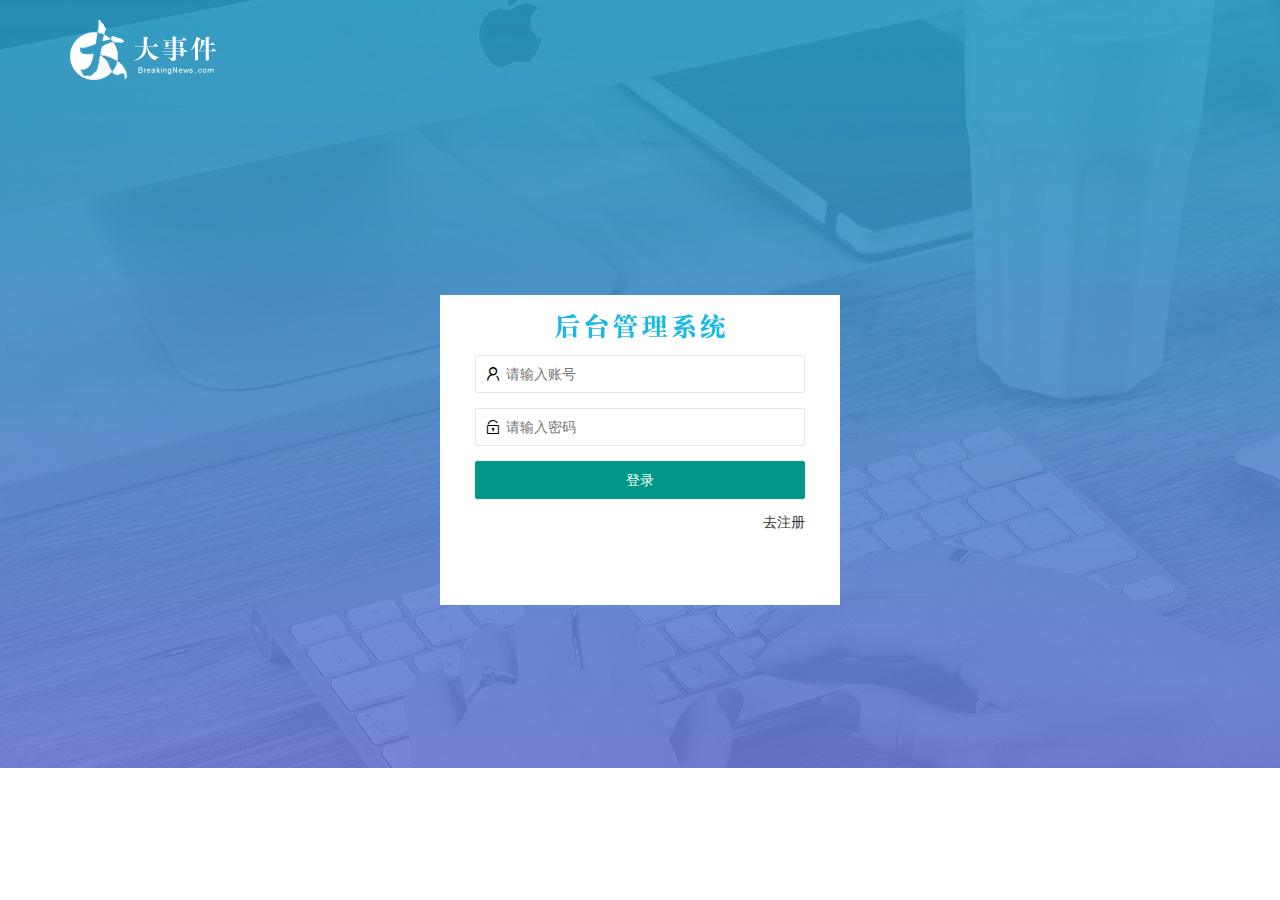
==== login.html @ 84ae4be5 "完成了login页面的html结构和css样式，及tab栏切换效果" ====
<!DOCTYPE html>
<html lang="en">

<head>
  <meta charset="UTF-8">
  <meta name="viewport" content="width=device-width, initial-scale=1.0">
  <title>登录界面</title>
  <!-- 引入layUI样式表 -->
  <link rel="stylesheet" href="assets/lib/layui/css/layui.css">
  <!-- 引入基础设置样式表 -->
  <link rel="stylesheet" href="assets/css/base.css">
  <!-- 引入此页面的样式表 -->
  <link rel="stylesheet" href="assets/css/login.css">
</head>

<body>
  <!-- 头部login -->
  <header class="log_box layui-main">
    <h1>
      <a href="javascript:;">
        <img src="assets/images/logo.png" alt="">
      </a>
    </h1>
  </header>

  <!-- 登录注册盒子 -->
  <main class="loginAndReg_box">
    <!-- title样式 -->
    <div class="title"><img src="assets/images/login_title.png" alt=""></div>
    <!-- 登录界面 -->
    <div class="login_box">
      <!-- layUI结构 -->
      <form class="layui-form" action="">
        <!-- 输入账号 -->
        <div class="layui-form-item">
          <i class="layui-icon layui-icon-username"></i>
          <input type="text" name="username" required lay-verify="required" placeholder="请输入账号" autocomplete="off"
            class="layui-input">
        </div>
        <!-- 输入密码 -->
        <div class="layui-form-item">
          <i class="layui-icon layui-icon-password"></i>
          <input type="password" name="password" required lay-verify="required" placeholder="请输入密码" autocomplete="off"
            class="layui-input">
        </div>
        <!-- 登录 -->
        <div class="layui-form-item">
          <button class="layui-btn layui-btn-fluid" lay-submit lay-filter="formDemo">登录</button>
        </div>
        <div class="layui-form-item links">
          <a href="javascript:;" id="link_reg">去注册</a>
        </div>
      </form>
    </div>
    <!-- 注册界面 -->
    <div class="reg_box">
      <!-- layUI结构 -->
      <form class="layui-form" action="">
        <!-- 输入账号 -->
        <div class="layui-form-item">
          <i class="layui-icon layui-icon-username"></i>
          <input type="text" name="username" required lay-verify="required" placeholder="请输入账号" autocomplete="off"
            class="layui-input">
        </div>
        <!-- 输入密码 -->
        <div class="layui-form-item">
          <i class="layui-icon layui-icon-password"></i>
          <input type="password" name="password" required lay-verify="required" placeholder="请输入密码" autocomplete="off"
            class="layui-input">
        </div>
        <!-- 确认密码 -->
        <div class="layui-form-item">
          <i class="layui-icon layui-icon-password"></i>
          <input type="repassword" name="repassword" required lay-verify="required" placeholder="请再次输入密码"
            autocomplete="off" class="layui-input">
        </div>
        <!-- 登录 -->
        <div class="layui-form-item">
          <button class="layui-btn layui-btn-fluid" lay-submit lay-filter="formDemo">立即注册</button>
        </div>
        <div class="layui-form-item links">
          <a href="javascript:;" id="link_login">去登录</a>
        </div>
      </form>
    </div>
  </main>
  <script src="assets/lib/jquery.js"></script>
  <script src="assets/js/login.js"></script>

</body>

</html>
---- assets/lib/layui/css/layui.css ----
/** layui-v2.5.5 MIT License By https://www.layui.com */
 .layui-inline,img{display:inline-block;vertical-align:middle}h1,h2,h3,h4,h5,h6{font-weight:400}.layui-edge,.layui-header,.layui-inline,.layui-main{position:relative}.layui-body,.layui-edge,.layui-elip{overflow:hidden}.layui-btn,.layui-edge,.layui-inline,img{vertical-align:middle}.layui-btn,.layui-disabled,.layui-icon,.layui-unselect{-moz-user-select:none;-webkit-user-select:none;-ms-user-select:none}.layui-elip,.layui-form-checkbox span,.layui-form-pane .layui-form-label{text-overflow:ellipsis;white-space:nowrap}.layui-breadcrumb,.layui-tree-btnGroup{visibility:hidden}blockquote,body,button,dd,div,dl,dt,form,h1,h2,h3,h4,h5,h6,input,li,ol,p,pre,td,textarea,th,ul{margin:0;padding:0;-webkit-tap-highlight-color:rgba(0,0,0,0)}a:active,a:hover{outline:0}img{border:none}li{list-style:none}table{border-collapse:collapse;border-spacing:0}h4,h5,h6{font-size:100%}button,input,optgroup,option,select,textarea{font-family:inherit;font-size:inherit;font-style:inherit;font-weight:inherit;outline:0}pre{white-space:pre-wrap;white-space:-moz-pre-wrap;white-space:-pre-wrap;white-space:-o-pre-wrap;word-wrap:break-word}body{line-height:24px;font:14px Helvetica Neue,Helvetica,PingFang SC,Tahoma,Arial,sans-serif}hr{height:1px;margin:10px 0;border:0;clear:both}a{color:#333;text-decoration:none}a:hover{color:#777}a cite{font-style:normal;*cursor:pointer}.layui-border-box,.layui-border-box *{box-sizing:border-box}.layui-box,.layui-box *{box-sizing:content-box}.layui-clear{clear:both;*zoom:1}.layui-clear:after{content:'\20';clear:both;*zoom:1;display:block;height:0}.layui-inline{*display:inline;*zoom:1}.layui-edge{display:inline-block;width:0;height:0;border-width:6px;border-style:dashed;border-color:transparent}.layui-edge-top{top:-4px;border-bottom-color:#999;border-bottom-style:solid}.layui-edge-right{border-left-color:#999;border-left-style:solid}.layui-edge-bottom{top:2px;border-top-color:#999;border-top-style:solid}.layui-edge-left{border-right-color:#999;border-right-style:solid}.layui-disabled,.layui-disabled:hover{color:#d2d2d2!important;cursor:not-allowed!important}.layui-circle{border-radius:100%}.layui-show{display:block!important}.layui-hide{display:none!important}@font-face{font-family:layui-icon;src:url(../font/iconfont.eot?v=250);src:url(../font/iconfont.eot?v=250#iefix) format('embedded-opentype'),url(../font/iconfont.woff2?v=250) format('woff2'),url(../font/iconfont.woff?v=250) format('woff'),url(../font/iconfont.ttf?v=250) format('truetype'),url(../font/iconfont.svg?v=250#layui-icon) format('svg')}.layui-icon{font-family:layui-icon!important;font-size:16px;font-style:normal;-webkit-font-smoothing:antialiased;-moz-osx-font-smoothing:grayscale}.layui-icon-reply-fill:before{content:"\e611"}.layui-icon-set-fill:before{content:"\e614"}.layui-icon-menu-fill:before{content:"\e60f"}.layui-icon-search:before{content:"\e615"}.layui-icon-share:before{content:"\e641"}.layui-icon-set-sm:before{content:"\e620"}.layui-icon-engine:before{content:"\e628"}.layui-icon-close:before{content:"\1006"}.layui-icon-close-fill:before{content:"\1007"}.layui-icon-chart-screen:before{content:"\e629"}.layui-icon-star:before{content:"\e600"}.layui-icon-circle-dot:before{content:"\e617"}.layui-icon-chat:before{content:"\e606"}.layui-icon-release:before{content:"\e609"}.layui-icon-list:before{content:"\e60a"}.layui-icon-chart:before{content:"\e62c"}.layui-icon-ok-circle:before{content:"\1005"}.layui-icon-layim-theme:before{content:"\e61b"}.layui-icon-table:before{content:"\e62d"}.layui-icon-right:before{content:"\e602"}.layui-icon-left:before{content:"\e603"}.layui-icon-cart-simple:before{content:"\e698"}.layui-icon-face-cry:before{content:"\e69c"}.layui-icon-face-smile:before{content:"\e6af"}.layui-icon-survey:before{content:"\e6b2"}.layui-icon-tree:before{content:"\e62e"}.layui-icon-upload-circle:before{content:"\e62f"}.layui-icon-add-circle:before{content:"\e61f"}.layui-icon-download-circle:before{content:"\e601"}.layui-icon-templeate-1:before{content:"\e630"}.layui-icon-util:before{content:"\e631"}.layui-icon-face-surprised:before{content:"\e664"}.layui-icon-edit:before{content:"\e642"}.layui-icon-speaker:before{content:"\e645"}.layui-icon-down:before{content:"\e61a"}.layui-icon-file:before{content:"\e621"}.layui-icon-layouts:before{content:"\e632"}.layui-icon-rate-half:before{content:"\e6c9"}.layui-icon-add-circle-fine:before{content:"\e608"}.layui-icon-prev-circle:before{content:"\e633"}.layui-icon-read:before{content:"\e705"}.layui-icon-404:before{content:"\e61c"}.layui-icon-carousel:before{content:"\e634"}.layui-icon-help:before{content:"\e607"}.layui-icon-code-circle:before{content:"\e635"}.layui-icon-water:before{content:"\e636"}.layui-icon-username:before{content:"\e66f"}.layui-icon-find-fill:before{content:"\e670"}.layui-icon-about:before{content:"\e60b"}.layui-icon-location:before{content:"\e715"}.layui-icon-up:before{content:"\e619"}.layui-icon-pause:before{content:"\e651"}.layui-icon-date:before{content:"\e637"}.layui-icon-layim-uploadfile:before{content:"\e61d"}.layui-icon-delete:before{content:"\e640"}.layui-icon-play:before{content:"\e652"}.layui-icon-top:before{content:"\e604"}.layui-icon-friends:before{content:"\e612"}.layui-icon-refresh-3:before{content:"\e9aa"}.layui-icon-ok:before{content:"\e605"}.layui-icon-layer:before{content:"\e638"}.layui-icon-face-smile-fine:before{content:"\e60c"}.layui-icon-dollar:before{content:"\e659"}.layui-icon-group:before{content:"\e613"}.layui-icon-layim-download:before{content:"\e61e"}.layui-icon-picture-fine:before{content:"\e60d"}.layui-icon-link:before{content:"\e64c"}.layui-icon-diamond:before{content:"\e735"}.layui-icon-log:before{content:"\e60e"}.layui-icon-rate-solid:before{content:"\e67a"}.layui-icon-fonts-del:before{content:"\e64f"}.layui-icon-unlink:before{content:"\e64d"}.layui-icon-fonts-clear:before{content:"\e639"}.layui-icon-triangle-r:before{content:"\e623"}.layui-icon-circle:before{content:"\e63f"}.layui-icon-radio:before{content:"\e643"}.layui-icon-align-center:before{content:"\e647"}.layui-icon-align-right:before{content:"\e648"}.layui-icon-align-left:before{content:"\e649"}.layui-icon-loading-1:before{content:"\e63e"}.layui-icon-return:before{content:"\e65c"}.layui-icon-fonts-strong:before{content:"\e62b"}.layui-icon-upload:before{content:"\e67c"}.layui-icon-dialogue:before{content:"\e63a"}.layui-icon-video:before{content:"\e6ed"}.layui-icon-headset:before{content:"\e6fc"}.layui-icon-cellphone-fine:before{content:"\e63b"}.layui-icon-add-1:before{content:"\e654"}.layui-icon-face-smile-b:before{content:"\e650"}.layui-icon-fonts-html:before{content:"\e64b"}.layui-icon-form:before{content:"\e63c"}.layui-icon-cart:before{content:"\e657"}.layui-icon-camera-fill:before{content:"\e65d"}.layui-icon-tabs:before{content:"\e62a"}.layui-icon-fonts-code:before{content:"\e64e"}.layui-icon-fire:before{content:"\e756"}.layui-icon-set:before{content:"\e716"}.layui-icon-fonts-u:before{content:"\e646"}.layui-icon-triangle-d:before{content:"\e625"}.layui-icon-tips:before{content:"\e702"}.layui-icon-picture:before{content:"\e64a"}.layui-icon-more-vertical:before{content:"\e671"}.layui-icon-flag:before{content:"\e66c"}.layui-icon-loading:before{content:"\e63d"}.layui-icon-fonts-i:before{content:"\e644"}.layui-icon-refresh-1:before{content:"\e666"}.layui-icon-rmb:before{content:"\e65e"}.layui-icon-home:before{content:"\e68e"}.layui-icon-user:before{content:"\e770"}.layui-icon-notice:before{content:"\e667"}.layui-icon-login-weibo:before{content:"\e675"}.layui-icon-voice:before{content:"\e688"}.layui-icon-upload-drag:before{content:"\e681"}.layui-icon-login-qq:before{content:"\e676"}.layui-icon-snowflake:before{content:"\e6b1"}.layui-icon-file-b:before{content:"\e655"}.layui-icon-template:before{content:"\e663"}.layui-icon-auz:before{content:"\e672"}.layui-icon-console:before{content:"\e665"}.layui-icon-app:before{content:"\e653"}.layui-icon-prev:before{content:"\e65a"}.layui-icon-website:before{content:"\e7ae"}.layui-icon-next:before{content:"\e65b"}.layui-icon-component:before{content:"\e857"}.layui-icon-more:before{content:"\e65f"}.layui-icon-login-wechat:before{content:"\e677"}.layui-icon-shrink-right:before{content:"\e668"}.layui-icon-spread-left:before{content:"\e66b"}.layui-icon-camera:before{content:"\e660"}.layui-icon-note:before{content:"\e66e"}.layui-icon-refresh:before{content:"\e669"}.layui-icon-female:before{content:"\e661"}.layui-icon-male:before{content:"\e662"}.layui-icon-password:before{content:"\e673"}.layui-icon-senior:before{content:"\e674"}.layui-icon-theme:before{content:"\e66a"}.layui-icon-tread:before{content:"\e6c5"}.layui-icon-praise:before{content:"\e6c6"}.layui-icon-star-fill:before{content:"\e658"}.layui-icon-rate:before{content:"\e67b"}.layui-icon-template-1:before{content:"\e656"}.layui-icon-vercode:before{content:"\e679"}.layui-icon-cellphone:before{content:"\e678"}.layui-icon-screen-full:before{content:"\e622"}.layui-icon-screen-restore:before{content:"\e758"}.layui-icon-cols:before{content:"\e610"}.layui-icon-export:before{content:"\e67d"}.layui-icon-print:before{content:"\e66d"}.layui-icon-slider:before{content:"\e714"}.layui-icon-addition:before{content:"\e624"}.layui-icon-subtraction:before{content:"\e67e"}.layui-icon-service:before{content:"\e626"}.layui-icon-transfer:before{content:"\e691"}.layui-main{width:1140px;margin:0 auto}.layui-header{z-index:1000;height:60px}.layui-header a:hover{transition:all .5s;-webkit-transition:all .5s}.layui-side{position:fixed;left:0;top:0;bottom:0;z-index:999;width:200px;overflow-x:hidden}.layui-side-scroll{position:relative;width:220px;height:100%;overflow-x:hidden}.layui-body{position:absolute;left:200px;right:0;top:0;bottom:0;z-index:998;width:auto;overflow-y:auto;box-sizing:border-box}.layui-layout-body{overflow:hidden}.layui-layout-admin .layui-header{background-color:#23262E}.layui-layout-admin .layui-side{top:60px;width:200px;overflow-x:hidden}.layui-layout-admin .layui-body{position:fixed;top:60px;bottom:44px}.layui-layout-admin .layui-main{width:auto;margin:0 15px}.layui-layout-admin .layui-footer{position:fixed;left:200px;right:0;bottom:0;height:44px;line-height:44px;padding:0 15px;background-color:#eee}.layui-layout-admin .layui-logo{position:absolute;left:0;top:0;width:200px;height:100%;line-height:60px;text-align:center;color:#009688;font-size:16px}.layui-layout-admin .layui-header .layui-nav{background:0 0}.layui-layout-left{position:absolute!important;left:200px;top:0}.layui-layout-right{position:absolute!important;right:0;top:0}.layui-container{position:relative;margin:0 auto;padding:0 15px;box-sizing:border-box}.layui-fluid{position:relative;margin:0 auto;padding:0 15px}.layui-row:after,.layui-row:before{content:'';display:block;clear:both}.layui-col-lg1,.layui-col-lg10,.layui-col-lg11,.layui-col-lg12,.layui-col-lg2,.layui-col-lg3,.layui-col-lg4,.layui-col-lg5,.layui-col-lg6,.layui-col-lg7,.layui-col-lg8,.layui-col-lg9,.layui-col-md1,.layui-col-md10,.layui-col-md11,.layui-col-md12,.layui-col-md2,.layui-col-md3,.layui-col-md4,.layui-col-md5,.layui-col-md6,.layui-col-md7,.layui-col-md8,.layui-col-md9,.layui-col-sm1,.layui-col-sm10,.layui-col-sm11,.layui-col-sm12,.layui-col-sm2,.layui-col-sm3,.layui-col-sm4,.layui-col-sm5,.layui-col-sm6,.layui-col-sm7,.layui-col-sm8,.layui-col-sm9,.layui-col-xs1,.layui-col-xs10,.layui-col-xs11,.layui-col-xs12,.layui-col-xs2,.layui-col-xs3,.layui-col-xs4,.layui-col-xs5,.layui-col-xs6,.layui-col-xs7,.layui-col-xs8,.layui-col-xs9{position:relative;display:block;box-sizing:border-box}.layui-col-xs1,.layui-col-xs10,.layui-col-xs11,.layui-col-xs12,.layui-col-xs2,.layui-col-xs3,.layui-col-xs4,.layui-col-xs5,.layui-col-xs6,.layui-col-xs7,.layui-col-xs8,.layui-col-xs9{float:left}.layui-col-xs1{width:8.33333333%}.layui-col-xs2{width:16.66666667%}.layui-col-xs3{width:25%}.layui-col-xs4{width:33.33333333%}.layui-col-xs5{width:41.66666667%}.layui-col-xs6{width:50%}.layui-col-xs7{width:58.33333333%}.layui-col-xs8{width:66.66666667%}.layui-col-xs9{width:75%}.layui-col-xs10{width:83.33333333%}.layui-col-xs11{width:91.66666667%}.layui-col-xs12{width:100%}.layui-col-xs-offset1{margin-left:8.33333333%}.layui-col-xs-offset2{margin-left:16.66666667%}.layui-col-xs-offset3{margin-left:25%}.layui-col-xs-offset4{margin-left:33.33333333%}.layui-col-xs-offset5{margin-left:41.66666667%}.layui-col-xs-offset6{margin-left:50%}.layui-col-xs-offset7{margin-left:58.33333333%}.layui-col-xs-offset8{margin-left:66.66666667%}.layui-col-xs-offset9{margin-left:75%}.layui-col-xs-offset10{margin-left:83.33333333%}.layui-col-xs-offset11{margin-left:91.66666667%}.layui-col-xs-offset12{margin-left:100%}@media screen and (max-width:768px){.layui-hide-xs{display:none!important}.layui-show-xs-block{display:block!important}.layui-show-xs-inline{display:inline!important}.layui-show-xs-inline-block{display:inline-block!important}}@media screen and (min-width:768px){.layui-container{width:750px}.layui-hide-sm{display:none!important}.layui-show-sm-block{display:block!important}.layui-show-sm-inline{display:inline!important}.layui-show-sm-inline-block{display:inline-block!important}.layui-col-sm1,.layui-col-sm10,.layui-col-sm11,.layui-col-sm12,.layui-col-sm2,.layui-col-sm3,.layui-col-sm4,.layui-col-sm5,.layui-col-sm6,.layui-col-sm7,.layui-col-sm8,.layui-col-sm9{float:left}.layui-col-sm1{width:8.33333333%}.layui-col-sm2{width:16.66666667%}.layui-col-sm3{width:25%}.layui-col-sm4{width:33.33333333%}.layui-col-sm5{width:41.66666667%}.layui-col-sm6{width:50%}.layui-col-sm7{width:58.33333333%}.layui-col-sm8{width:66.66666667%}.layui-col-sm9{width:75%}.layui-col-sm10{width:83.33333333%}.layui-col-sm11{width:91.66666667%}.layui-col-sm12{width:100%}.layui-col-sm-offset1{margin-left:8.33333333%}.layui-col-sm-offset2{margin-left:16.66666667%}.layui-col-sm-offset3{margin-left:25%}.layui-col-sm-offset4{margin-left:33.33333333%}.layui-col-sm-offset5{margin-left:41.66666667%}.layui-col-sm-offset6{margin-left:50%}.layui-col-sm-offset7{margin-left:58.33333333%}.layui-col-sm-offset8{margin-left:66.66666667%}.layui-col-sm-offset9{margin-left:75%}.layui-col-sm-offset10{margin-left:83.33333333%}.layui-col-sm-offset11{margin-left:91.66666667%}.layui-col-sm-offset12{margin-left:100%}}@media screen and (min-width:992px){.layui-container{width:970px}.layui-hide-md{display:none!important}.layui-show-md-block{display:block!important}.layui-show-md-inline{display:inline!important}.layui-show-md-inline-block{display:inline-block!important}.layui-col-md1,.layui-col-md10,.layui-col-md11,.layui-col-md12,.layui-col-md2,.layui-col-md3,.layui-col-md4,.layui-col-md5,.layui-col-md6,.layui-col-md7,.layui-col-md8,.layui-col-md9{float:left}.layui-col-md1{width:8.33333333%}.layui-col-md2{width:16.66666667%}.layui-col-md3{width:25%}.layui-col-md4{width:33.33333333%}.layui-col-md5{width:41.66666667%}.layui-col-md6{width:50%}.layui-col-md7{width:58.33333333%}.layui-col-md8{width:66.66666667%}.layui-col-md9{width:75%}.layui-col-md10{width:83.33333333%}.layui-col-md11{width:91.66666667%}.layui-col-md12{width:100%}.layui-col-md-offset1{margin-left:8.33333333%}.layui-col-md-offset2{margin-left:16.66666667%}.layui-col-md-offset3{margin-left:25%}.layui-col-md-offset4{margin-left:33.33333333%}.layui-col-md-offset5{margin-left:41.66666667%}.layui-col-md-offset6{margin-left:50%}.layui-col-md-offset7{margin-left:58.33333333%}.layui-col-md-offset8{margin-left:66.66666667%}.layui-col-md-offset9{margin-left:75%}.layui-col-md-offset10{margin-left:83.33333333%}.layui-col-md-offset11{margin-left:91.66666667%}.layui-col-md-offset12{margin-left:100%}}@media screen and (min-width:1200px){.layui-container{width:1170px}.layui-hide-lg{display:none!important}.layui-show-lg-block{display:block!important}.layui-show-lg-inline{display:inline!important}.layui-show-lg-inline-block{display:inline-block!important}.layui-col-lg1,.layui-col-lg10,.layui-col-lg11,.layui-col-lg12,.layui-col-lg2,.layui-col-lg3,.layui-col-lg4,.layui-col-lg5,.layui-col-lg6,.layui-col-lg7,.layui-col-lg8,.layui-col-lg9{float:left}.layui-col-lg1{width:8.33333333%}.layui-col-lg2{width:16.66666667%}.layui-col-lg3{width:25%}.layui-col-lg4{width:33.33333333%}.layui-col-lg5{width:41.66666667%}.layui-col-lg6{width:50%}.layui-col-lg7{width:58.33333333%}.layui-col-lg8{width:66.66666667%}.layui-col-lg9{width:75%}.layui-col-lg10{width:83.33333333%}.layui-col-lg11{width:91.66666667%}.layui-col-lg12{width:100%}.layui-col-lg-offset1{margin-left:8.33333333%}.layui-col-lg-offset2{margin-left:16.66666667%}.layui-col-lg-offset3{margin-left:25%}.layui-col-lg-offset4{margin-left:33.33333333%}.layui-col-lg-offset5{margin-left:41.66666667%}.layui-col-lg-offset6{margin-left:50%}.layui-col-lg-offset7{margin-left:58.33333333%}.layui-col-lg-offset8{margin-left:66.66666667%}.layui-col-lg-offset9{margin-left:75%}.layui-col-lg-offset10{margin-left:83.33333333%}.layui-col-lg-offset11{margin-left:91.66666667%}.layui-col-lg-offset12{margin-left:100%}}.layui-col-space1{margin:-.5px}.layui-col-space1>*{padding:.5px}.layui-col-space3{margin:-1.5px}.layui-col-space3>*{padding:1.5px}.layui-col-space5{margin:-2.5px}.layui-col-space5>*{padding:2.5px}.layui-col-space8{margin:-3.5px}.layui-col-space8>*{padding:3.5px}.layui-col-space10{margin:-5px}.layui-col-space10>*{padding:5px}.layui-col-space12{margin:-6px}.layui-col-space12>*{padding:6px}.layui-col-space15{margin:-7.5px}.layui-col-space15>*{padding:7.5px}.layui-col-space18{margin:-9px}.layui-col-space18>*{padding:9px}.layui-col-space20{margin:-10px}.layui-col-space20>*{padding:10px}.layui-col-space22{margin:-11px}.layui-col-space22>*{padding:11px}.layui-col-space25{margin:-12.5px}.layui-col-space25>*{padding:12.5px}.layui-col-space30{margin:-15px}.layui-col-space30>*{padding:15px}.layui-btn,.layui-input,.layui-select,.layui-textarea,.layui-upload-button{outline:0;-webkit-appearance:none;transition:all .3s;-webkit-transition:all .3s;box-sizing:border-box}.layui-elem-quote{margin-bottom:10px;padding:15px;line-height:22px;border-left:5px solid #009688;border-radius:0 2px 2px 0;background-color:#f2f2f2}.layui-quote-nm{border-style:solid;border-width:1px 1px 1px 5px;background:0 0}.layui-elem-field{margin-bottom:10px;padding:0;border-width:1px;border-style:solid}.layui-elem-field legend{margin-left:20px;padding:0 10px;font-size:20px;font-weight:300}.layui-field-title{margin:10px 0 20px;border-width:1px 0 0}.layui-field-box{padding:10px 15px}.layui-field-title .layui-field-box{padding:10px 0}.layui-progress{position:relative;height:6px;border-radius:20px;background-color:#e2e2e2}.layui-progress-bar{position:absolute;left:0;top:0;width:0;max-width:100%;height:6px;border-radius:20px;text-align:right;background-color:#5FB878;transition:all .3s;-webkit-transition:all .3s}.layui-progress-big,.layui-progress-big .layui-progress-bar{height:18px;line-height:18px}.layui-progress-text{position:relative;top:-20px;line-height:18px;font-size:12px;color:#666}.layui-progress-big .layui-progress-text{position:static;padding:0 10px;color:#fff}.layui-collapse{border-width:1px;border-style:solid;border-radius:2px}.layui-colla-content,.layui-colla-item{border-top-width:1px;border-top-style:solid}.layui-colla-item:first-child{border-top:none}.layui-colla-title{position:relative;height:42px;line-height:42px;padding:0 15px 0 35px;color:#333;background-color:#f2f2f2;cursor:pointer;font-size:14px;overflow:hidden}.layui-colla-content{display:none;padding:10px 15px;line-height:22px;color:#666}.layui-colla-icon{position:absolute;left:15px;top:0;font-size:14px}.layui-card{margin-bottom:15px;border-radius:2px;background-color:#fff;box-shadow:0 1px 2px 0 rgba(0,0,0,.05)}.layui-card:last-child{margin-bottom:0}.layui-card-header{position:relative;height:42px;line-height:42px;padding:0 15px;border-bottom:1px solid #f6f6f6;color:#333;border-radius:2px 2px 0 0;font-size:14px}.layui-bg-black,.layui-bg-blue,.layui-bg-cyan,.layui-bg-green,.layui-bg-orange,.layui-bg-red{color:#fff!important}.layui-card-body{position:relative;padding:10px 15px;line-height:24px}.layui-card-body[pad15]{padding:15px}.layui-card-body[pad20]{padding:20px}.layui-card-body .layui-table{margin:5px 0}.layui-card .layui-tab{margin:0}.layui-panel-window{position:relative;padding:15px;border-radius:0;border-top:5px solid #E6E6E6;background-color:#fff}.layui-auxiliar-moving{position:fixed;left:0;right:0;top:0;bottom:0;width:100%;height:100%;background:0 0;z-index:9999999999}.layui-form-label,.layui-form-mid,.layui-form-select,.layui-input-block,.layui-input-inline,.layui-textarea{position:relative}.layui-bg-red{background-color:#FF5722!important}.layui-bg-orange{background-color:#FFB800!important}.layui-bg-green{background-color:#009688!important}.layui-bg-cyan{background-color:#2F4056!important}.layui-bg-blue{background-color:#1E9FFF!important}.layui-bg-black{background-color:#393D49!important}.layui-bg-gray{background-color:#eee!important;color:#666!important}.layui-badge-rim,.layui-colla-content,.layui-colla-item,.layui-collapse,.layui-elem-field,.layui-form-pane .layui-form-item[pane],.layui-form-pane .layui-form-label,.layui-input,.layui-layedit,.layui-layedit-tool,.layui-quote-nm,.layui-select,.layui-tab-bar,.layui-tab-card,.layui-tab-title,.layui-tab-title .layui-this:after,.layui-textarea{border-color:#e6e6e6}.layui-timeline-item:before,hr{background-color:#e6e6e6}.layui-text{line-height:22px;font-size:14px;color:#666}.layui-text h1,.layui-text h2,.layui-text h3{font-weight:500;color:#333}.layui-text h1{font-size:30px}.layui-text h2{font-size:24px}.layui-text h3{font-size:18px}.layui-text a:not(.layui-btn){color:#01AAED}.layui-text a:not(.layui-btn):hover{text-decoration:underline}.layui-text ul{padding:5px 0 5px 15px}.layui-text ul li{margin-top:5px;list-style-type:disc}.layui-text em,.layui-word-aux{color:#999!important;padding:0 5px!important}.layui-btn{display:inline-block;height:38px;line-height:38px;padding:0 18px;background-color:#009688;color:#fff;white-space:nowrap;text-align:center;font-size:14px;border:none;border-radius:2px;cursor:pointer}.layui-btn:hover{opacity:.8;filter:alpha(opacity=80);color:#fff}.layui-btn:active{opacity:1;filter:alpha(opacity=100)}.layui-btn+.layui-btn{margin-left:10px}.layui-btn-container{font-size:0}.layui-btn-container .layui-btn{margin-right:10px;margin-bottom:10px}.layui-btn-container .layui-btn+.layui-btn{margin-left:0}.layui-table .layui-btn-container .layui-btn{margin-bottom:9px}.layui-btn-radius{border-radius:100px}.layui-btn .layui-icon{margin-right:3px;font-size:18px;vertical-align:bottom;vertical-align:middle\9}.layui-btn-primary{border:1px solid #C9C9C9;background-color:#fff;color:#555}.layui-btn-primary:hover{border-color:#009688;color:#333}.layui-btn-normal{background-color:#1E9FFF}.layui-btn-warm{background-color:#FFB800}.layui-btn-danger{background-color:#FF5722}.layui-btn-checked{background-color:#5FB878}.layui-btn-disabled,.layui-btn-disabled:active,.layui-btn-disabled:hover{border:1px solid #e6e6e6;background-color:#FBFBFB;color:#C9C9C9;cursor:not-allowed;opacity:1}.layui-btn-lg{height:44px;line-height:44px;padding:0 25px;font-size:16px}.layui-btn-sm{height:30px;line-height:30px;padding:0 10px;font-size:12px}.layui-btn-sm i{font-size:16px!important}.layui-btn-xs{height:22px;line-height:22px;padding:0 5px;font-size:12px}.layui-btn-xs i{font-size:14px!important}.layui-btn-group{display:inline-block;vertical-align:middle;font-size:0}.layui-btn-group .layui-btn{margin-left:0!important;margin-right:0!important;border-left:1px solid rgba(255,255,255,.5);border-radius:0}.layui-btn-group .layui-btn-primary{border-left:none}.layui-btn-group .layui-btn-primary:hover{border-color:#C9C9C9;color:#009688}.layui-btn-group .layui-btn:first-child{border-left:none;border-radius:2px 0 0 2px}.layui-btn-group .layui-btn-primary:first-child{border-left:1px solid #c9c9c9}.layui-btn-group .layui-btn:last-child{border-radius:0 2px 2px 0}.layui-btn-group .layui-btn+.layui-btn{margin-left:0}.layui-btn-group+.layui-btn-group{margin-left:10px}.layui-btn-fluid{width:100%}.layui-input,.layui-select,.layui-textarea{height:38px;line-height:1.3;line-height:38px\9;border-width:1px;border-style:solid;background-color:#fff;border-radius:2px}.layui-input::-webkit-input-placeholder,.layui-select::-webkit-input-placeholder,.layui-textarea::-webkit-input-placeholder{line-height:1.3}.layui-input,.layui-textarea{display:block;width:100%;padding-left:10px}.layui-input:hover,.layui-textarea:hover{border-color:#D2D2D2!important}.layui-input:focus,.layui-textarea:focus{border-color:#C9C9C9!important}.layui-textarea{min-height:100px;height:auto;line-height:20px;padding:6px 10px;resize:vertical}.layui-select{padding:0 10px}.layui-form input[type=checkbox],.layui-form input[type=radio],.layui-form select{display:none}.layui-form [lay-ignore]{display:initial}.layui-form-item{margin-bottom:15px;clear:both;*zoom:1}.layui-form-item:after{content:'\20';clear:both;*zoom:1;display:block;height:0}.layui-form-label{float:left;display:block;padding:9px 15px;width:80px;font-weight:400;line-height:20px;text-align:right}.layui-form-label-col{display:block;float:none;padding:9px 0;line-height:20px;text-align:left}.layui-form-item .layui-inline{margin-bottom:5px;margin-right:10px}.layui-input-block{margin-left:110px;min-height:36px}.layui-input-inline{display:inline-block;vertical-align:middle}.layui-form-item .layui-input-inline{float:left;width:190px;margin-right:10px}.layui-form-text .layui-input-inline{width:auto}.layui-form-mid{float:left;display:block;padding:9px 0!important;line-height:20px;margin-right:10px}.layui-form-danger+.layui-form-select .layui-input,.layui-form-danger:focus{border-color:#FF5722!important}.layui-form-select .layui-input{padding-right:30px;cursor:pointer}.layui-form-select .layui-edge{position:absolute;right:10px;top:50%;margin-top:-3px;cursor:pointer;border-width:6px;border-top-color:#c2c2c2;border-top-style:solid;transition:all .3s;-webkit-transition:all .3s}.layui-form-select dl{display:none;position:absolute;left:0;top:42px;padding:5px 0;z-index:899;min-width:100%;border:1px solid #d2d2d2;max-height:300px;overflow-y:auto;background-color:#fff;border-radius:2px;box-shadow:0 2px 4px rgba(0,0,0,.12);box-sizing:border-box}.layui-form-select dl dd,.layui-form-select dl dt{padding:0 10px;line-height:36px;white-space:nowrap;overflow:hidden;text-overflow:ellipsis}.layui-form-select dl dt{font-size:12px;color:#999}.layui-form-select dl dd{cursor:pointer}.layui-form-select dl dd:hover{background-color:#f2f2f2;-webkit-transition:.5s all;transition:.5s all}.layui-form-select .layui-select-group dd{padding-left:20px}.layui-form-select dl dd.layui-select-tips{padding-left:10px!important;color:#999}.layui-form-select dl dd.layui-this{background-color:#5FB878;color:#fff}.layui-form-checkbox,.layui-form-select dl dd.layui-disabled{background-color:#fff}.layui-form-selected dl{display:block}.layui-form-checkbox,.layui-form-checkbox *,.layui-form-switch{display:inline-block;vertical-align:middle}.layui-form-selected .layui-edge{margin-top:-9px;-webkit-transform:rotate(180deg);transform:rotate(180deg);margin-top:-3px\9}:root .layui-form-selected .layui-edge{margin-top:-9px\0/IE9}.layui-form-selectup dl{top:auto;bottom:42px}.layui-select-none{margin:5px 0;text-align:center;color:#999}.layui-select-disabled .layui-disabled{border-color:#eee!important}.layui-select-disabled .layui-edge{border-top-color:#d2d2d2}.layui-form-checkbox{position:relative;height:30px;line-height:30px;margin-right:10px;padding-right:30px;cursor:pointer;font-size:0;-webkit-transition:.1s linear;transition:.1s linear;box-sizing:border-box}.layui-form-checkbox span{padding:0 10px;height:100%;font-size:14px;border-radius:2px 0 0 2px;background-color:#d2d2d2;color:#fff;overflow:hidden}.layui-form-checkbox:hover span{background-color:#c2c2c2}.layui-form-checkbox i{position:absolute;right:0;top:0;width:30px;height:28px;border:1px solid #d2d2d2;border-left:none;border-radius:0 2px 2px 0;color:#fff;font-size:20px;text-align:center}.layui-form-checkbox:hover i{border-color:#c2c2c2;color:#c2c2c2}.layui-form-checked,.layui-form-checked:hover{border-color:#5FB878}.layui-form-checked span,.layui-form-checked:hover span{background-color:#5FB878}.layui-form-checked i,.layui-form-checked:hover i{color:#5FB878}.layui-form-item .layui-form-checkbox{margin-top:4px}.layui-form-checkbox[lay-skin=primary]{height:auto!important;line-height:normal!important;min-width:18px;min-height:18px;border:none!important;margin-right:0;padding-left:28px;padding-right:0;background:0 0}.layui-form-checkbox[lay-skin=primary] span{padding-left:0;padding-right:15px;line-height:18px;background:0 0;color:#666}.layui-form-checkbox[lay-skin=primary] i{right:auto;left:0;width:16px;height:16px;line-height:16px;border:1px solid #d2d2d2;font-size:12px;border-radius:2px;background-color:#fff;-webkit-transition:.1s linear;transition:.1s linear}.layui-form-checkbox[lay-skin=primary]:hover i{border-color:#5FB878;color:#fff}.layui-form-checked[lay-skin=primary] i{border-color:#5FB878!important;background-color:#5FB878;color:#fff}.layui-checkbox-disbaled[lay-skin=primary] span{background:0 0!important;color:#c2c2c2}.layui-checkbox-disbaled[lay-skin=primary]:hover i{border-color:#d2d2d2}.layui-form-item .layui-form-checkbox[lay-skin=primary]{margin-top:10px}.layui-form-switch{position:relative;height:22px;line-height:22px;min-width:35px;padding:0 5px;margin-top:8px;border:1px solid #d2d2d2;border-radius:20px;cursor:pointer;background-color:#fff;-webkit-transition:.1s linear;transition:.1s linear}.layui-form-switch i{position:absolute;left:5px;top:3px;width:16px;height:16px;border-radius:20px;background-color:#d2d2d2;-webkit-transition:.1s linear;transition:.1s linear}.layui-form-switch em{position:relative;top:0;width:25px;margin-left:21px;padding:0!important;text-align:center!important;color:#999!important;font-style:normal!important;font-size:12px}.layui-form-onswitch{border-color:#5FB878;background-color:#5FB878}.layui-checkbox-disbaled,.layui-checkbox-disbaled i{border-color:#e2e2e2!important}.layui-form-onswitch i{left:100%;margin-left:-21px;background-color:#fff}.layui-form-onswitch em{margin-left:5px;margin-right:21px;color:#fff!important}.layui-checkbox-disbaled span{background-color:#e2e2e2!important}.layui-checkbox-disbaled:hover i{color:#fff!important}[lay-radio]{display:none}.layui-form-radio,.layui-form-radio *{display:inline-block;vertical-align:middle}.layui-form-radio{line-height:28px;margin:6px 10px 0 0;padding-right:10px;cursor:pointer;font-size:0}.layui-form-radio *{font-size:14px}.layui-form-radio>i{margin-right:8px;font-size:22px;color:#c2c2c2}.layui-form-radio>i:hover,.layui-form-radioed>i{color:#5FB878}.layui-radio-disbaled>i{color:#e2e2e2!important}.layui-form-pane .layui-form-label{width:110px;padding:8px 15px;height:38px;line-height:20px;border-width:1px;border-style:solid;border-radius:2px 0 0 2px;text-align:center;background-color:#FBFBFB;overflow:hidden;box-sizing:border-box}.layui-form-pane .layui-input-inline{margin-left:-1px}.layui-form-pane .layui-input-block{margin-left:110px;left:-1px}.layui-form-pane .layui-input{border-radius:0 2px 2px 0}.layui-form-pane .layui-form-text .layui-form-label{float:none;width:100%;border-radius:2px;box-sizing:border-box;text-align:left}.layui-form-pane .layui-form-text .layui-input-inline{display:block;margin:0;top:-1px;clear:both}.layui-form-pane .layui-form-text .layui-input-block{margin:0;left:0;top:-1px}.layui-form-pane .layui-form-text .layui-textarea{min-height:100px;border-radius:0 0 2px 2px}.layui-form-pane .layui-form-checkbox{margin:4px 0 4px 10px}.layui-form-pane .layui-form-radio,.layui-form-pane .layui-form-switch{margin-top:6px;margin-left:10px}.layui-form-pane .layui-form-item[pane]{position:relative;border-width:1px;border-style:solid}.layui-form-pane .layui-form-item[pane] .layui-form-label{position:absolute;left:0;top:0;height:100%;border-width:0 1px 0 0}.layui-form-pane .layui-form-item[pane] .layui-input-inline{margin-left:110px}@media screen and (max-width:450px){.layui-form-item .layui-form-label{text-overflow:ellipsis;overflow:hidden;white-space:nowrap}.layui-form-item .layui-inline{display:block;margin-right:0;margin-bottom:20px;clear:both}.layui-form-item .layui-inline:after{content:'\20';clear:both;display:block;height:0}.layui-form-item .layui-input-inline{display:block;float:none;left:-3px;width:auto;margin:0 0 10px 112px}.layui-form-item .layui-input-inline+.layui-form-mid{margin-left:110px;top:-5px;padding:0}.layui-form-item .layui-form-checkbox{margin-right:5px;margin-bottom:5px}}.layui-layedit{border-width:1px;border-style:solid;border-radius:2px}.layui-layedit-tool{padding:3px 5px;border-bottom-width:1px;border-bottom-style:solid;font-size:0}.layedit-tool-fixed{position:fixed;top:0;border-top:1px solid #e2e2e2}.layui-layedit-tool .layedit-tool-mid,.layui-layedit-tool .layui-icon{display:inline-block;vertical-align:middle;text-align:center;font-size:14px}.layui-layedit-tool .layui-icon{position:relative;width:32px;height:30px;line-height:30px;margin:3px 5px;color:#777;cursor:pointer;border-radius:2px}.layui-layedit-tool .layui-icon:hover{color:#393D49}.layui-layedit-tool .layui-icon:active{color:#000}.layui-layedit-tool .layedit-tool-active{background-color:#e2e2e2;color:#000}.layui-layedit-tool .layui-disabled,.layui-layedit-tool .layui-disabled:hover{color:#d2d2d2;cursor:not-allowed}.layui-layedit-tool .layedit-tool-mid{width:1px;height:18px;margin:0 10px;background-color:#d2d2d2}.layedit-tool-html{width:50px!important;font-size:30px!important}.layedit-tool-b,.layedit-tool-code,.layedit-tool-help{font-size:16px!important}.layedit-tool-d,.layedit-tool-face,.layedit-tool-image,.layedit-tool-unlink{font-size:18px!important}.layedit-tool-image input{position:absolute;font-size:0;left:0;top:0;width:100%;height:100%;opacity:.01;filter:Alpha(opacity=1);cursor:pointer}.layui-layedit-iframe iframe{display:block;width:100%}#LAY_layedit_code{overflow:hidden}.layui-laypage{display:inline-block;*display:inline;*zoom:1;vertical-align:middle;margin:10px 0;font-size:0}.layui-laypage>a:first-child,.layui-laypage>a:first-child em{border-radius:2px 0 0 2px}.layui-laypage>a:last-child,.layui-laypage>a:last-child em{border-radius:0 2px 2px 0}.layui-laypage>:first-child{margin-left:0!important}.layui-laypage>:last-child{margin-right:0!important}.layui-laypage a,.layui-laypage button,.layui-laypage input,.layui-laypage select,.layui-laypage span{border:1px solid #e2e2e2}.layui-laypage a,.layui-laypage span{display:inline-block;*display:inline;*zoom:1;vertical-align:middle;padding:0 15px;height:28px;line-height:28px;margin:0 -1px 5px 0;background-color:#fff;color:#333;font-size:12px}.layui-flow-more a *,.layui-laypage input,.layui-table-view select[lay-ignore]{display:inline-block}.layui-laypage a:hover{color:#009688}.layui-laypage em{font-style:normal}.layui-laypage .layui-laypage-spr{color:#999;font-weight:700}.layui-laypage a{text-decoration:none}.layui-laypage .layui-laypage-curr{position:relative}.layui-laypage .layui-laypage-curr em{position:relative;color:#fff}.layui-laypage .layui-laypage-curr .layui-laypage-em{position:absolute;left:-1px;top:-1px;padding:1px;width:100%;height:100%;background-color:#009688}.layui-laypage-em{border-radius:2px}.layui-laypage-next em,.layui-laypage-prev em{font-family:Sim sun;font-size:16px}.layui-laypage .layui-laypage-count,.layui-laypage .layui-laypage-limits,.layui-laypage .layui-laypage-refresh,.layui-laypage .layui-laypage-skip{margin-left:10px;margin-right:10px;padding:0;border:none}.layui-laypage .layui-laypage-limits,.layui-laypage .layui-laypage-refresh{vertical-align:top}.layui-laypage .layui-laypage-refresh i{font-size:18px;cursor:pointer}.layui-laypage select{height:22px;padding:3px;border-radius:2px;cursor:pointer}.layui-laypage .layui-laypage-skip{height:30px;line-height:30px;color:#999}.layui-laypage button,.layui-laypage input{height:30px;line-height:30px;border-radius:2px;vertical-align:top;background-color:#fff;box-sizing:border-box}.layui-laypage input{width:40px;margin:0 10px;padding:0 3px;text-align:center}.layui-laypage input:focus,.layui-laypage select:focus{border-color:#009688!important}.layui-laypage button{margin-left:10px;padding:0 10px;cursor:pointer}.layui-table,.layui-table-view{margin:10px 0}.layui-flow-more{margin:10px 0;text-align:center;color:#999;font-size:14px}.layui-flow-more a{height:32px;line-height:32px}.layui-flow-more a *{vertical-align:top}.layui-flow-more a cite{padding:0 20px;border-radius:3px;background-color:#eee;color:#333;font-style:normal}.layui-flow-more a cite:hover{opacity:.8}.layui-flow-more a i{font-size:30px;color:#737383}.layui-table{width:100%;background-color:#fff;color:#666}.layui-table tr{transition:all .3s;-webkit-transition:all .3s}.layui-table th{text-align:left;font-weight:400}.layui-table tbody tr:hover,.layui-table thead tr,.layui-table-click,.layui-table-header,.layui-table-hover,.layui-table-mend,.layui-table-patch,.layui-table-tool,.layui-table-total,.layui-table-total tr,.layui-table[lay-even] tr:nth-child(even){background-color:#f2f2f2}.layui-table td,.layui-table th,.layui-table-col-set,.layui-table-fixed-r,.layui-table-grid-down,.layui-table-header,.layui-table-page,.layui-table-tips-main,.layui-table-tool,.layui-table-total,.layui-table-view,.layui-table[lay-skin=line],.layui-table[lay-skin=row]{border-width:1px;border-style:solid;border-color:#e6e6e6}.layui-table td,.layui-table th{position:relative;padding:9px 15px;min-height:20px;line-height:20px;font-size:14px}.layui-table[lay-skin=line] td,.layui-table[lay-skin=line] th{border-width:0 0 1px}.layui-table[lay-skin=row] td,.layui-table[lay-skin=row] th{border-width:0 1px 0 0}.layui-table[lay-skin=nob] td,.layui-table[lay-skin=nob] th{border:none}.layui-table img{max-width:100px}.layui-table[lay-size=lg] td,.layui-table[lay-size=lg] th{padding:15px 30px}.layui-table-view .layui-table[lay-size=lg] .layui-table-cell{height:40px;line-height:40px}.layui-table[lay-size=sm] td,.layui-table[lay-size=sm] th{font-size:12px;padding:5px 10px}.layui-table-view .layui-table[lay-size=sm] .layui-table-cell{height:20px;line-height:20px}.layui-table[lay-data]{display:none}.layui-table-box{position:relative;overflow:hidden}.layui-table-view .layui-table{position:relative;width:auto;margin:0}.layui-table-view .layui-table[lay-skin=line]{border-width:0 1px 0 0}.layui-table-view .layui-table[lay-skin=row]{border-width:0 0 1px}.layui-table-view .layui-table td,.layui-table-view .layui-table th{padding:5px 0;border-top:none;border-left:none}.layui-table-view .layui-table th.layui-unselect .layui-table-cell span{cursor:pointer}.layui-table-view .layui-table td{cursor:default}.layui-table-view .layui-table td[data-edit=text]{cursor:text}.layui-table-view .layui-form-checkbox[lay-skin=primary] i{width:18px;height:18px}.layui-table-view .layui-form-radio{line-height:0;padding:0}.layui-table-view .layui-form-radio>i{margin:0;font-size:20px}.layui-table-init{position:absolute;left:0;top:0;width:100%;height:100%;text-align:center;z-index:110}.layui-table-init .layui-icon{position:absolute;left:50%;top:50%;margin:-15px 0 0 -15px;font-size:30px;color:#c2c2c2}.layui-table-header{border-width:0 0 1px;overflow:hidden}.layui-table-header .layui-table{margin-bottom:-1px}.layui-table-tool .layui-inline[lay-event]{position:relative;width:26px;height:26px;padding:5px;line-height:16px;margin-right:10px;text-align:center;color:#333;border:1px solid #ccc;cursor:pointer;-webkit-transition:.5s all;transition:.5s all}.layui-table-tool .layui-inline[lay-event]:hover{border:1px solid #999}.layui-table-tool-temp{padding-right:120px}.layui-table-tool-self{position:absolute;right:17px;top:10px}.layui-table-tool .layui-table-tool-self .layui-inline[lay-event]{margin:0 0 0 10px}.layui-table-tool-panel{position:absolute;top:29px;left:-1px;padding:5px 0;min-width:150px;min-height:40px;border:1px solid #d2d2d2;text-align:left;overflow-y:auto;background-color:#fff;box-shadow:0 2px 4px rgba(0,0,0,.12)}.layui-table-cell,.layui-table-tool-panel li{overflow:hidden;text-overflow:ellipsis;white-space:nowrap}.layui-table-tool-panel li{padding:0 10px;line-height:30px;-webkit-transition:.5s all;transition:.5s all}.layui-table-tool-panel li .layui-form-checkbox[lay-skin=primary]{width:100%;padding-left:28px}.layui-table-tool-panel li:hover{background-color:#f2f2f2}.layui-table-tool-panel li .layui-form-checkbox[lay-skin=primary] i{position:absolute;left:0;top:0}.layui-table-tool-panel li .layui-form-checkbox[lay-skin=primary] span{padding:0}.layui-table-tool .layui-table-tool-self .layui-table-tool-panel{left:auto;right:-1px}.layui-table-col-set{position:absolute;right:0;top:0;width:20px;height:100%;border-width:0 0 0 1px;background-color:#fff}.layui-table-sort{width:10px;height:20px;margin-left:5px;cursor:pointer!important}.layui-table-sort .layui-edge{position:absolute;left:5px;border-width:5px}.layui-table-sort .layui-table-sort-asc{top:3px;border-top:none;border-bottom-style:solid;border-bottom-color:#b2b2b2}.layui-table-sort .layui-table-sort-asc:hover{border-bottom-color:#666}.layui-table-sort .layui-table-sort-desc{bottom:5px;border-bottom:none;border-top-style:solid;border-top-color:#b2b2b2}.layui-table-sort .layui-table-sort-desc:hover{border-top-color:#666}.layui-table-sort[lay-sort=asc] .layui-table-sort-asc{border-bottom-color:#000}.layui-table-sort[lay-sort=desc] .layui-table-sort-desc{border-top-color:#000}.layui-table-cell{height:28px;line-height:28px;padding:0 15px;position:relative;box-sizing:border-box}.layui-table-cell .layui-form-checkbox[lay-skin=primary]{top:-1px;padding:0}.layui-table-cell .layui-table-link{color:#01AAED}.laytable-cell-checkbox,.laytable-cell-numbers,.laytable-cell-radio,.laytable-cell-space{padding:0;text-align:center}.layui-table-body{position:relative;overflow:auto;margin-right:-1px;margin-bottom:-1px}.layui-table-body .layui-none{line-height:26px;padding:15px;text-align:center;color:#999}.layui-table-fixed{position:absolute;left:0;top:0;z-index:101}.layui-table-fixed .layui-table-body{overflow:hidden}.layui-table-fixed-l{box-shadow:0 -1px 8px rgba(0,0,0,.08)}.layui-table-fixed-r{left:auto;right:-1px;border-width:0 0 0 1px;box-shadow:-1px 0 8px rgba(0,0,0,.08)}.layui-table-fixed-r .layui-table-header{position:relative;overflow:visible}.layui-table-mend{position:absolute;right:-49px;top:0;height:100%;width:50px}.layui-table-tool{position:relative;z-index:890;width:100%;min-height:50px;line-height:30px;padding:10px 15px;border-width:0 0 1px}.layui-table-tool .layui-btn-container{margin-bottom:-10px}.layui-table-page,.layui-table-total{border-width:1px 0 0;margin-bottom:-1px;overflow:hidden}.layui-table-page{position:relative;width:100%;padding:7px 7px 0;height:41px;font-size:12px;white-space:nowrap}.layui-table-page>div{height:26px}.layui-table-page .layui-laypage{margin:0}.layui-table-page .layui-laypage a,.layui-table-page .layui-laypage span{height:26px;line-height:26px;margin-bottom:10px;border:none;background:0 0}.layui-table-page .layui-laypage a,.layui-table-page .layui-laypage span.layui-laypage-curr{padding:0 12px}.layui-table-page .layui-laypage span{margin-left:0;padding:0}.layui-table-page .layui-laypage .layui-laypage-prev{margin-left:-7px!important}.layui-table-page .layui-laypage .layui-laypage-curr .layui-laypage-em{left:0;top:0;padding:0}.layui-table-page .layui-laypage button,.layui-table-page .layui-laypage input{height:26px;line-height:26px}.layui-table-page .layui-laypage input{width:40px}.layui-table-page .layui-laypage button{padding:0 10px}.layui-table-page select{height:18px}.layui-table-patch .layui-table-cell{padding:0;width:30px}.layui-table-edit{position:absolute;left:0;top:0;width:100%;height:100%;padding:0 14px 1px;border-radius:0;box-shadow:1px 1px 20px rgba(0,0,0,.15)}.layui-table-edit:focus{border-color:#5FB878!important}select.layui-table-edit{padding:0 0 0 10px;border-color:#C9C9C9}.layui-table-view .layui-form-checkbox,.layui-table-view .layui-form-radio,.layui-table-view .layui-form-switch{top:0;margin:0;box-sizing:content-box}.layui-table-view .layui-form-checkbox{top:-1px;height:26px;line-height:26px}.layui-table-view .layui-form-checkbox i{height:26px}.layui-table-grid .layui-table-cell{overflow:visible}.layui-table-grid-down{position:absolute;top:0;right:0;width:26px;height:100%;padding:5px 0;border-width:0 0 0 1px;text-align:center;background-color:#fff;color:#999;cursor:pointer}.layui-table-grid-down .layui-icon{position:absolute;top:50%;left:50%;margin:-8px 0 0 -8px}.layui-table-grid-down:hover{background-color:#fbfbfb}body .layui-table-tips .layui-layer-content{background:0 0;padding:0;box-shadow:0 1px 6px rgba(0,0,0,.12)}.layui-table-tips-main{margin:-44px 0 0 -1px;max-height:150px;padding:8px 15px;font-size:14px;overflow-y:scroll;background-color:#fff;color:#666}.layui-table-tips-c{position:absolute;right:-3px;top:-13px;width:20px;height:20px;padding:3px;cursor:pointer;background-color:#666;border-radius:50%;color:#fff}.layui-table-tips-c:hover{background-color:#777}.layui-table-tips-c:before{position:relative;right:-2px}.layui-upload-file{display:none!important;opacity:.01;filter:Alpha(opacity=1)}.layui-upload-drag,.layui-upload-form,.layui-upload-wrap{display:inline-block}.layui-upload-list{margin:10px 0}.layui-upload-choose{padding:0 10px;color:#999}.layui-upload-drag{position:relative;padding:30px;border:1px dashed #e2e2e2;background-color:#fff;text-align:center;cursor:pointer;color:#999}.layui-upload-drag .layui-icon{font-size:50px;color:#009688}.layui-upload-drag[lay-over]{border-color:#009688}.layui-upload-iframe{position:absolute;width:0;height:0;border:0;visibility:hidden}.layui-upload-wrap{position:relative;vertical-align:middle}.layui-upload-wrap .layui-upload-file{display:block!important;position:absolute;left:0;top:0;z-index:10;font-size:100px;width:100%;height:100%;opacity:.01;filter:Alpha(opacity=1);cursor:pointer}.layui-transfer-active,.layui-transfer-box{display:inline-block;vertical-align:middle}.layui-transfer-box,.layui-transfer-header,.layui-transfer-search{border-width:0;border-style:solid;border-color:#e6e6e6}.layui-transfer-box{position:relative;border-width:1px;width:200px;height:360px;border-radius:2px;background-color:#fff}.layui-transfer-box .layui-form-checkbox{width:100%;margin:0!important}.layui-transfer-header{height:38px;line-height:38px;padding:0 10px;border-bottom-width:1px}.layui-transfer-search{position:relative;padding:10px;border-bottom-width:1px}.layui-transfer-search .layui-input{height:32px;padding-left:30px;font-size:12px}.layui-transfer-search .layui-icon-search{position:absolute;left:20px;top:50%;margin-top:-8px;color:#666}.layui-transfer-active{margin:0 15px}.layui-transfer-active .layui-btn{display:block;margin:0;padding:0 15px;background-color:#5FB878;border-color:#5FB878;color:#fff}.layui-transfer-active .layui-btn-disabled{background-color:#FBFBFB;border-color:#e6e6e6;color:#C9C9C9}.layui-transfer-active .layui-btn:first-child{margin-bottom:15px}.layui-transfer-active .layui-btn .layui-icon{margin:0;font-size:14px!important}.layui-transfer-data{padding:5px 0;overflow:auto}.layui-transfer-data li{height:32px;line-height:32px;padding:0 10px}.layui-transfer-data li:hover{background-color:#f2f2f2;transition:.5s all}.layui-transfer-data .layui-none{padding:15px 10px;text-align:center;color:#999}.layui-nav{position:relative;padding:0 20px;background-color:#393D49;color:#fff;border-radius:2px;font-size:0;box-sizing:border-box}.layui-nav *{font-size:14px}.layui-nav .layui-nav-item{position:relative;display:inline-block;*display:inline;*zoom:1;vertical-align:middle;line-height:60px}.layui-nav .layui-nav-item a{display:block;padding:0 20px;color:#fff;color:rgba(255,255,255,.7);transition:all .3s;-webkit-transition:all .3s}.layui-nav .layui-this:after,.layui-nav-bar,.layui-nav-tree .layui-nav-itemed:after{position:absolute;left:0;top:0;width:0;height:5px;background-color:#5FB878;transition:all .2s;-webkit-transition:all .2s}.layui-nav-bar{z-index:1000}.layui-nav .layui-nav-item a:hover,.layui-nav .layui-this a{color:#fff}.layui-nav .layui-this:after{content:'';top:auto;bottom:0;width:100%}.layui-nav-img{width:30px;height:30px;margin-right:10px;border-radius:50%}.layui-nav .layui-nav-more{content:'';width:0;height:0;border-style:solid dashed dashed;border-color:#fff transparent transparent;overflow:hidden;cursor:pointer;transition:all .2s;-webkit-transition:all .2s;position:absolute;top:50%;right:3px;margin-top:-3px;border-width:6px;border-top-color:rgba(255,255,255,.7)}.layui-nav .layui-nav-mored,.layui-nav-itemed>a .layui-nav-more{margin-top:-9px;border-style:dashed dashed solid;border-color:transparent transparent #fff}.layui-nav-child{display:none;position:absolute;left:0;top:65px;min-width:100%;line-height:36px;padding:5px 0;box-shadow:0 2px 4px rgba(0,0,0,.12);border:1px solid #d2d2d2;background-color:#fff;z-index:100;border-radius:2px;white-space:nowrap}.layui-nav .layui-nav-child a{color:#333}.layui-nav .layui-nav-child a:hover{background-color:#f2f2f2;color:#000}.layui-nav-child dd{position:relative}.layui-nav .layui-nav-child dd.layui-this a,.layui-nav-child dd.layui-this{background-color:#5FB878;color:#fff}.layui-nav-child dd.layui-this:after{display:none}.layui-nav-tree{width:200px;padding:0}.layui-nav-tree .layui-nav-item{display:block;width:100%;line-height:45px}.layui-nav-tree .layui-nav-item a{position:relative;height:45px;line-height:45px;text-overflow:ellipsis;overflow:hidden;white-space:nowrap}.layui-nav-tree .layui-nav-item a:hover{background-color:#4E5465}.layui-nav-tree .layui-nav-bar{width:5px;height:0;background-color:#009688}.layui-nav-tree .layui-nav-child dd.layui-this,.layui-nav-tree .layui-nav-child dd.layui-this a,.layui-nav-tree .layui-this,.layui-nav-tree .layui-this>a,.layui-nav-tree .layui-this>a:hover{background-color:#009688;color:#fff}.layui-nav-tree .layui-this:after{display:none}.layui-nav-itemed>a,.layui-nav-tree .layui-nav-title a,.layui-nav-tree .layui-nav-title a:hover{color:#fff!important}.layui-nav-tree .layui-nav-child{position:relative;z-index:0;top:0;border:none;box-shadow:none}.layui-nav-tree .layui-nav-child a{height:40px;line-height:40px;color:#fff;color:rgba(255,255,255,.7)}.layui-nav-tree .layui-nav-child,.layui-nav-tree .layui-nav-child a:hover{background:0 0;color:#fff}.layui-nav-tree .layui-nav-more{right:10px}.layui-nav-itemed>.layui-nav-child{display:block;padding:0;background-color:rgba(0,0,0,.3)!important}.layui-nav-itemed>.layui-nav-child>.layui-this>.layui-nav-child{display:block}.layui-nav-side{position:fixed;top:0;bottom:0;left:0;overflow-x:hidden;z-index:999}.layui-bg-blue .layui-nav-bar,.layui-bg-blue .layui-nav-itemed:after,.layui-bg-blue .layui-this:after{background-color:#93D1FF}.layui-bg-blue .layui-nav-child dd.layui-this{background-color:#1E9FFF}.layui-bg-blue .layui-nav-itemed>a,.layui-nav-tree.layui-bg-blue .layui-nav-title a,.layui-nav-tree.layui-bg-blue .layui-nav-title a:hover{background-color:#007DDB!important}.layui-breadcrumb{font-size:0}.layui-breadcrumb>*{font-size:14px}.layui-breadcrumb a{color:#999!important}.layui-breadcrumb a:hover{color:#5FB878!important}.layui-breadcrumb a cite{color:#666;font-style:normal}.layui-breadcrumb span[lay-separator]{margin:0 10px;color:#999}.layui-tab{margin:10px 0;text-align:left!important}.layui-tab[overflow]>.layui-tab-title{overflow:hidden}.layui-tab-title{position:relative;left:0;height:40px;white-space:nowrap;font-size:0;border-bottom-width:1px;border-bottom-style:solid;transition:all .2s;-webkit-transition:all .2s}.layui-tab-title li{display:inline-block;*display:inline;*zoom:1;vertical-align:middle;font-size:14px;transition:all .2s;-webkit-transition:all .2s;position:relative;line-height:40px;min-width:65px;padding:0 15px;text-align:center;cursor:pointer}.layui-tab-title li a{display:block}.layui-tab-title .layui-this{color:#000}.layui-tab-title .layui-this:after{position:absolute;left:0;top:0;content:'';width:100%;height:41px;border-width:1px;border-style:solid;border-bottom-color:#fff;border-radius:2px 2px 0 0;box-sizing:border-box;pointer-events:none}.layui-tab-bar{position:absolute;right:0;top:0;z-index:10;width:30px;height:39px;line-height:39px;border-width:1px;border-style:solid;border-radius:2px;text-align:center;background-color:#fff;cursor:pointer}.layui-tab-bar .layui-icon{position:relative;display:inline-block;top:3px;transition:all .3s;-webkit-transition:all .3s}.layui-tab-item{display:none}.layui-tab-more{padding-right:30px;height:auto!important;white-space:normal!important}.layui-tab-more li.layui-this:after{border-bottom-color:#e2e2e2;border-radius:2px}.layui-tab-more .layui-tab-bar .layui-icon{top:-2px;top:3px\9;-webkit-transform:rotate(180deg);transform:rotate(180deg)}:root .layui-tab-more .layui-tab-bar .layui-icon{top:-2px\0/IE9}.layui-tab-content{padding:10px}.layui-tab-title li .layui-tab-close{position:relative;display:inline-block;width:18px;height:18px;line-height:20px;margin-left:8px;top:1px;text-align:center;font-size:14px;color:#c2c2c2;transition:all .2s;-webkit-transition:all .2s}.layui-tab-title li .layui-tab-close:hover{border-radius:2px;background-color:#FF5722;color:#fff}.layui-tab-brief>.layui-tab-title .layui-this{color:#009688}.layui-tab-brief>.layui-tab-more li.layui-this:after,.layui-tab-brief>.layui-tab-title .layui-this:after{border:none;border-radius:0;border-bottom:2px solid #5FB878}.layui-tab-brief[overflow]>.layui-tab-title .layui-this:after{top:-1px}.layui-tab-card{border-width:1px;border-style:solid;border-radius:2px;box-shadow:0 2px 5px 0 rgba(0,0,0,.1)}.layui-tab-card>.layui-tab-title{background-color:#f2f2f2}.layui-tab-card>.layui-tab-title li{margin-right:-1px;margin-left:-1px}.layui-tab-card>.layui-tab-title .layui-this{background-color:#fff}.layui-tab-card>.layui-tab-title .layui-this:after{border-top:none;border-width:1px;border-bottom-color:#fff}.layui-tab-card>.layui-tab-title .layui-tab-bar{height:40px;line-height:40px;border-radius:0;border-top:none;border-right:none}.layui-tab-card>.layui-tab-more .layui-this{background:0 0;color:#5FB878}.layui-tab-card>.layui-tab-more .layui-this:after{border:none}.layui-timeline{padding-left:5px}.layui-timeline-item{position:relative;padding-bottom:20px}.layui-timeline-axis{position:absolute;left:-5px;top:0;z-index:10;width:20px;height:20px;line-height:20px;background-color:#fff;color:#5FB878;border-radius:50%;text-align:center;cursor:pointer}.layui-timeline-axis:hover{color:#FF5722}.layui-timeline-item:before{content:'';position:absolute;left:5px;top:0;z-index:0;width:1px;height:100%}.layui-timeline-item:last-child:before{display:none}.layui-timeline-item:first-child:before{display:block}.layui-timeline-content{padding-left:25px}.layui-timeline-title{position:relative;margin-bottom:10px}.layui-badge,.layui-badge-dot,.layui-badge-rim{position:relative;display:inline-block;padding:0 6px;font-size:12px;text-align:center;background-color:#FF5722;color:#fff;border-radius:2px}.layui-badge{height:18px;line-height:18px}.layui-badge-dot{width:8px;height:8px;padding:0;border-radius:50%}.layui-badge-rim{height:18px;line-height:18px;border-width:1px;border-style:solid;background-color:#fff;color:#666}.layui-btn .layui-badge,.layui-btn .layui-badge-dot{margin-left:5px}.layui-nav .layui-badge,.layui-nav .layui-badge-dot{position:absolute;top:50%;margin:-8px 6px 0}.layui-tab-title .layui-badge,.layui-tab-title .layui-badge-dot{left:5px;top:-2px}.layui-carousel{position:relative;left:0;top:0;background-color:#f8f8f8}.layui-carousel>[carousel-item]{position:relative;width:100%;height:100%;overflow:hidden}.layui-carousel>[carousel-item]:before{position:absolute;content:'\e63d';left:50%;top:50%;width:100px;line-height:20px;margin:-10px 0 0 -50px;text-align:center;color:#c2c2c2;font-family:layui-icon!important;font-size:30px;font-style:normal;-webkit-font-smoothing:antialiased;-moz-osx-font-smoothing:grayscale}.layui-carousel>[carousel-item]>*{display:none;position:absolute;left:0;top:0;width:100%;height:100%;background-color:#f8f8f8;transition-duration:.3s;-webkit-transition-duration:.3s}.layui-carousel-updown>*{-webkit-transition:.3s ease-in-out up;transition:.3s ease-in-out up}.layui-carousel-arrow{display:none\9;opacity:0;position:absolute;left:10px;top:50%;margin-top:-18px;width:36px;height:36px;line-height:36px;text-align:center;font-size:20px;border:0;border-radius:50%;background-color:rgba(0,0,0,.2);color:#fff;-webkit-transition-duration:.3s;transition-duration:.3s;cursor:pointer}.layui-carousel-arrow[lay-type=add]{left:auto!important;right:10px}.layui-carousel:hover .layui-carousel-arrow[lay-type=add],.layui-carousel[lay-arrow=always] .layui-carousel-arrow[lay-type=add]{right:20px}.layui-carousel[lay-arrow=always] .layui-carousel-arrow{opacity:1;left:20px}.layui-carousel[lay-arrow=none] .layui-carousel-arrow{display:none}.layui-carousel-arrow:hover,.layui-carousel-ind ul:hover{background-color:rgba(0,0,0,.35)}.layui-carousel:hover .layui-carousel-arrow{display:block\9;opacity:1;left:20px}.layui-carousel-ind{position:relative;top:-35px;width:100%;line-height:0!important;text-align:center;font-size:0}.layui-carousel[lay-indicator=outside]{margin-bottom:30px}.layui-carousel[lay-indicator=outside] .layui-carousel-ind{top:10px}.layui-carousel[lay-indicator=outside] .layui-carousel-ind ul{background-color:rgba(0,0,0,.5)}.layui-carousel[lay-indicator=none] .layui-carousel-ind{display:none}.layui-carousel-ind ul{display:inline-block;padding:5px;background-color:rgba(0,0,0,.2);border-radius:10px;-webkit-transition-duration:.3s;transition-duration:.3s}.layui-carousel-ind li{display:inline-block;width:10px;height:10px;margin:0 3px;font-size:14px;background-color:#e2e2e2;background-color:rgba(255,255,255,.5);border-radius:50%;cursor:pointer;-webkit-transition-duration:.3s;transition-duration:.3s}.layui-carousel-ind li:hover{background-color:rgba(255,255,255,.7)}.layui-carousel-ind li.layui-this{background-color:#fff}.layui-carousel>[carousel-item]>.layui-carousel-next,.layui-carousel>[carousel-item]>.layui-carousel-prev,.layui-carousel>[carousel-item]>.layui-this{display:block}.layui-carousel>[carousel-item]>.layui-this{left:0}.layui-carousel>[carousel-item]>.layui-carousel-prev{left:-100%}.layui-carousel>[carousel-item]>.layui-carousel-next{left:100%}.layui-carousel>[carousel-item]>.layui-carousel-next.layui-carousel-left,.layui-carousel>[carousel-item]>.layui-carousel-prev.layui-carousel-right{left:0}.layui-carousel>[carousel-item]>.layui-this.layui-carousel-left{left:-100%}.layui-carousel>[carousel-item]>.layui-this.layui-carousel-right{left:100%}.layui-carousel[lay-anim=updown] .layui-carousel-arrow{left:50%!important;top:20px;margin:0 0 0 -18px}.layui-carousel[lay-anim=updown]>[carousel-item]>*,.layui-carousel[lay-anim=fade]>[carousel-item]>*{left:0!important}.layui-carousel[lay-anim=updown] .layui-carousel-arrow[lay-type=add]{top:auto!important;bottom:20px}.layui-carousel[lay-anim=updown] .layui-carousel-ind{position:absolute;top:50%;right:20px;width:auto;height:auto}.layui-carousel[lay-anim=updown] .layui-carousel-ind ul{padding:3px 5px}.layui-carousel[lay-anim=updown] .layui-carousel-ind li{display:block;margin:6px 0}.layui-carousel[lay-anim=updown]>[carousel-item]>.layui-this{top:0}.layui-carousel[lay-anim=updown]>[carousel-item]>.layui-carousel-prev{top:-100%}.layui-carousel[lay-anim=updown]>[carousel-item]>.layui-carousel-next{top:100%}.layui-carousel[lay-anim=updown]>[carousel-item]>.layui-carousel-next.layui-carousel-left,.layui-carousel[lay-anim=updown]>[carousel-item]>.layui-carousel-prev.layui-carousel-right{top:0}.layui-carousel[lay-anim=updown]>[carousel-item]>.layui-this.layui-carousel-left{top:-100%}.layui-carousel[lay-anim=updown]>[carousel-item]>.layui-this.layui-carousel-right{top:100%}.layui-carousel[lay-anim=fade]>[carousel-item]>.layui-carousel-next,.layui-carousel[lay-anim=fade]>[carousel-item]>.layui-carousel-prev{opacity:0}.layui-carousel[lay-anim=fade]>[carousel-item]>.layui-carousel-next.layui-carousel-left,.layui-carousel[lay-anim=fade]>[carousel-item]>.layui-carousel-prev.layui-carousel-right{opacity:1}.layui-carousel[lay-anim=fade]>[carousel-item]>.layui-this.layui-carousel-left,.layui-carousel[lay-anim=fade]>[carousel-item]>.layui-this.layui-carousel-right{opacity:0}.layui-fixbar{position:fixed;right:15px;bottom:15px;z-index:999999}.layui-fixbar li{width:50px;height:50px;line-height:50px;margin-bottom:1px;text-align:center;cursor:pointer;font-size:30px;background-color:#9F9F9F;color:#fff;border-radius:2px;opacity:.95}.layui-fixbar li:hover{opacity:.85}.layui-fixbar li:active{opacity:1}.layui-fixbar .layui-fixbar-top{display:none;font-size:40px}body .layui-util-face{border:none;background:0 0}body .layui-util-face .layui-layer-content{padding:0;background-color:#fff;color:#666;box-shadow:none}.layui-util-face .layui-layer-TipsG{display:none}.layui-util-face ul{position:relative;width:372px;padding:10px;border:1px solid #D9D9D9;background-color:#fff;box-shadow:0 0 20px rgba(0,0,0,.2)}.layui-util-face ul li{cursor:pointer;float:left;border:1px solid #e8e8e8;height:22px;width:26px;overflow:hidden;margin:-1px 0 0 -1px;padding:4px 2px;text-align:center}.layui-util-face ul li:hover{position:relative;z-index:2;border:1px solid #eb7350;background:#fff9ec}.layui-code{position:relative;margin:10px 0;padding:15px;line-height:20px;border:1px solid #ddd;border-left-width:6px;background-color:#F2F2F2;color:#333;font-family:Courier New;font-size:12px}.layui-rate,.layui-rate *{display:inline-block;vertical-align:middle}.layui-rate{padding:10px 5px 10px 0;font-size:0}.layui-rate li i.layui-icon{font-size:20px;color:#FFB800;margin-right:5px;transition:all .3s;-webkit-transition:all .3s}.layui-rate li i:hover{cursor:pointer;transform:scale(1.12);-webkit-transform:scale(1.12)}.layui-rate[readonly] li i:hover{cursor:default;transform:scale(1)}.layui-colorpicker{width:26px;height:26px;border:1px solid #e6e6e6;padding:5px;border-radius:2px;line-height:24px;display:inline-block;cursor:pointer;transition:all .3s;-webkit-transition:all .3s}.layui-colorpicker:hover{border-color:#d2d2d2}.layui-colorpicker.layui-colorpicker-lg{width:34px;height:34px;line-height:32px}.layui-colorpicker.layui-colorpicker-sm{width:24px;height:24px;line-height:22px}.layui-colorpicker.layui-colorpicker-xs{width:22px;height:22px;line-height:20px}.layui-colorpicker-trigger-bgcolor{display:block;background:url([data-uri]);border-radius:2px}.layui-colorpicker-trigger-span{display:block;height:100%;box-sizing:border-box;border:1px solid rgba(0,0,0,.15);border-radius:2px;text-align:center}.layui-colorpicker-trigger-i{display:inline-block;color:#FFF;font-size:12px}.layui-colorpicker-trigger-i.layui-icon-close{color:#999}.layui-colorpicker-main{position:absolute;z-index:66666666;width:280px;padding:7px;background:#FFF;border:1px solid #d2d2d2;border-radius:2px;box-shadow:0 2px 4px rgba(0,0,0,.12)}.layui-colorpicker-main-wrapper{height:180px;position:relative}.layui-colorpicker-basis{width:260px;height:100%;position:relative}.layui-colorpicker-basis-white{width:100%;height:100%;position:absolute;top:0;left:0;background:linear-gradient(90deg,#FFF,hsla(0,0%,100%,0))}.layui-colorpicker-basis-black{width:100%;height:100%;position:absolute;top:0;left:0;background:linear-gradient(0deg,#000,transparent)}.layui-colorpicker-basis-cursor{width:10px;height:10px;border:1px solid #FFF;border-radius:50%;position:absolute;top:-3px;right:-3px;cursor:pointer}.layui-colorpicker-side{position:absolute;top:0;right:0;width:12px;height:100%;background:linear-gradient(red,#FF0,#0F0,#0FF,#00F,#F0F,red)}.layui-colorpicker-side-slider{width:100%;height:5px;box-shadow:0 0 1px #888;box-sizing:border-box;background:#FFF;border-radius:1px;border:1px solid #f0f0f0;cursor:pointer;position:absolute;left:0}.layui-colorpicker-main-alpha{display:none;height:12px;margin-top:7px;background:url([data-uri])}.layui-colorpicker-alpha-bgcolor{height:100%;position:relative}.layui-colorpicker-alpha-slider{width:5px;height:100%;box-shadow:0 0 1px #888;box-sizing:border-box;background:#FFF;border-radius:1px;border:1px solid #f0f0f0;cursor:pointer;position:absolute;top:0}.layui-colorpicker-main-pre{padding-top:7px;font-size:0}.layui-colorpicker-pre{width:20px;height:20px;border-radius:2px;display:inline-block;margin-left:6px;margin-bottom:7px;cursor:pointer}.layui-colorpicker-pre:nth-child(11n+1){margin-left:0}.layui-colorpicker-pre-isalpha{background:url([data-uri])}.layui-colorpicker-pre.layui-this{box-shadow:0 0 3px 2px rgba(0,0,0,.15)}.layui-colorpicker-pre>div{height:100%;border-radius:2px}.layui-colorpicker-main-input{text-align:right;padding-top:7px}.layui-colorpicker-main-input .layui-btn-container .layui-btn{margin:0 0 0 10px}.layui-colorpicker-main-input div.layui-inline{float:left;margin-right:10px;font-size:14px}.layui-colorpicker-main-input input.layui-input{width:150px;height:30px;color:#666}.layui-slider{height:4px;background:#e2e2e2;border-radius:3px;position:relative;cursor:pointer}.layui-slider-bar{border-radius:3px;position:absolute;height:100%}.layui-slider-step{position:absolute;top:0;width:4px;height:4px;border-radius:50%;background:#FFF;-webkit-transform:translateX(-50%);transform:translateX(-50%)}.layui-slider-wrap{width:36px;height:36px;position:absolute;top:-16px;-webkit-transform:translateX(-50%);transform:translateX(-50%);z-index:10;text-align:center}.layui-slider-wrap-btn{width:12px;height:12px;border-radius:50%;background:#FFF;display:inline-block;vertical-align:middle;cursor:pointer;transition:.3s}.layui-slider-wrap:after{content:"";height:100%;display:inline-block;vertical-align:middle}.layui-slider-wrap-btn.layui-slider-hover,.layui-slider-wrap-btn:hover{transform:scale(1.2)}.layui-slider-wrap-btn.layui-disabled:hover{transform:scale(1)!important}.layui-slider-tips{position:absolute;top:-42px;z-index:66666666;white-space:nowrap;display:none;-webkit-transform:translateX(-50%);transform:translateX(-50%);color:#FFF;background:#000;border-radius:3px;height:25px;line-height:25px;padding:0 10px}.layui-slider-tips:after{content:'';position:absolute;bottom:-12px;left:50%;margin-left:-6px;width:0;height:0;border-width:6px;border-style:solid;border-color:#000 transparent transparent}.layui-slider-input{width:70px;height:32px;border:1px solid #e6e6e6;border-radius:3px;font-size:16px;line-height:32px;position:absolute;right:0;top:-15px}.layui-slider-input-btn{display:none;position:absolute;top:0;right:0;width:20px;height:100%;border-left:1px solid #d2d2d2}.layui-slider-input-btn i{cursor:pointer;position:absolute;right:0;bottom:0;width:20px;height:50%;font-size:12px;line-height:16px;text-align:center;color:#999}.layui-slider-input-btn i:first-child{top:0;border-bottom:1px solid #d2d2d2}.layui-slider-input-txt{height:100%;font-size:14px}.layui-slider-input-txt input{height:100%;border:none}.layui-slider-input-btn i:hover{color:#009688}.layui-slider-vertical{width:4px;margin-left:34px}.layui-slider-vertical .layui-slider-bar{width:4px}.layui-slider-vertical .layui-slider-step{top:auto;left:0;-webkit-transform:translateY(50%);transform:translateY(50%)}.layui-slider-vertical .layui-slider-wrap{top:auto;left:-16px;-webkit-transform:translateY(50%);transform:translateY(50%)}.layui-slider-vertical .layui-slider-tips{top:auto;left:2px}@media \0screen{.layui-slider-wrap-btn{margin-left:-20px}.layui-slider-vertical .layui-slider-wrap-btn{margin-left:0;margin-bottom:-20px}.layui-slider-vertical .layui-slider-tips{margin-left:-8px}.layui-slider>span{margin-left:8px}}.layui-tree{line-height:22px}.layui-tree .layui-form-checkbox{margin:0!important}.layui-tree-set{width:100%;position:relative}.layui-tree-pack{display:none;padding-left:20px;position:relative}.layui-tree-iconClick,.layui-tree-main{display:inline-block;vertical-align:middle}.layui-tree-line .layui-tree-pack{padding-left:27px}.layui-tree-line .layui-tree-set .layui-tree-set:after{content:'';position:absolute;top:14px;left:-9px;width:17px;height:0;border-top:1px dotted #c0c4cc}.layui-tree-entry{position:relative;padding:3px 0;height:20px;white-space:nowrap}.layui-tree-entry:hover{background-color:#eee}.layui-tree-line .layui-tree-entry:hover{background-color:rgba(0,0,0,0)}.layui-tree-line .layui-tree-entry:hover .layui-tree-txt{color:#999;text-decoration:underline;transition:.3s}.layui-tree-main{cursor:pointer;padding-right:10px}.layui-tree-line .layui-tree-set:before{content:'';position:absolute;top:0;left:-9px;width:0;height:100%;border-left:1px dotted #c0c4cc}.layui-tree-line .layui-tree-set.layui-tree-setLineShort:before{height:13px}.layui-tree-line .layui-tree-set.layui-tree-setHide:before{height:0}.layui-tree-iconClick{position:relative;height:20px;line-height:20px;margin:0 10px;color:#c0c4cc}.layui-tree-icon{height:12px;line-height:12px;width:12px;text-align:center;border:1px solid #c0c4cc}.layui-tree-iconClick .layui-icon{font-size:18px}.layui-tree-icon .layui-icon{font-size:12px;color:#666}.layui-tree-iconArrow{padding:0 5px}.layui-tree-iconArrow:after{content:'';position:absolute;left:4px;top:3px;z-index:100;width:0;height:0;border-width:5px;border-style:solid;border-color:transparent transparent transparent #c0c4cc;transition:.5s}.layui-tree-btnGroup,.layui-tree-editInput{position:relative;vertical-align:middle;display:inline-block}.layui-tree-spread>.layui-tree-entry>.layui-tree-iconClick>.layui-tree-iconArrow:after{transform:rotate(90deg) translate(3px,4px)}.layui-tree-txt{display:inline-block;vertical-align:middle;color:#555}.layui-tree-search{margin-bottom:15px;color:#666}.layui-tree-btnGroup .layui-icon{display:inline-block;vertical-align:middle;padding:0 2px;cursor:pointer}.layui-tree-btnGroup .layui-icon:hover{color:#999;transition:.3s}.layui-tree-entry:hover .layui-tree-btnGroup{visibility:visible}.layui-tree-editInput{height:20px;line-height:20px;padding:0 3px;border:none;background-color:rgba(0,0,0,.05)}.layui-tree-emptyText{text-align:center;color:#999}.layui-anim{-webkit-animation-duration:.3s;animation-duration:.3s;-webkit-animation-fill-mode:both;animation-fill-mode:both}.layui-anim.layui-icon{display:inline-block}.layui-anim-loop{-webkit-animation-iteration-count:infinite;animation-iteration-count:infinite}.layui-trans,.layui-trans a{transition:all .3s;-webkit-transition:all .3s}@-webkit-keyframes layui-rotate{from{-webkit-transform:rotate(0)}to{-webkit-transform:rotate(360deg)}}@keyframes layui-rotate{from{transform:rotate(0)}to{transform:rotate(360deg)}}.layui-anim-rotate{-webkit-animation-name:layui-rotate;animation-name:layui-rotate;-webkit-animation-duration:1s;animation-duration:1s;-webkit-animation-timing-function:linear;animation-timing-function:linear}@-webkit-keyframes layui-up{from{-webkit-transform:translate3d(0,100%,0);opacity:.3}to{-webkit-transform:translate3d(0,0,0);opacity:1}}@keyframes layui-up{from{transform:translate3d(0,100%,0);opacity:.3}to{transform:translate3d(0,0,0);opacity:1}}.layui-anim-up{-webkit-animation-name:layui-up;animation-name:layui-up}@-webkit-keyframes layui-upbit{from{-webkit-transform:translate3d(0,30px,0);opacity:.3}to{-webkit-transform:translate3d(0,0,0);opacity:1}}@keyframes layui-upbit{from{transform:translate3d(0,30px,0);opacity:.3}to{transform:translate3d(0,0,0);opacity:1}}.layui-anim-upbit{-webkit-animation-name:layui-upbit;animation-name:layui-upbit}@-webkit-keyframes layui-scale{0%{opacity:.3;-webkit-transform:scale(.5)}100%{opacity:1;-webkit-transform:scale(1)}}@keyframes layui-scale{0%{opacity:.3;-ms-transform:scale(.5);transform:scale(.5)}100%{opacity:1;-ms-transform:scale(1);transform:scale(1)}}.layui-anim-scale{-webkit-animation-name:layui-scale;animation-name:layui-scale}@-webkit-keyframes layui-scale-spring{0%{opacity:.5;-webkit-transform:scale(.5)}80%{opacity:.8;-webkit-transform:scale(1.1)}100%{opacity:1;-webkit-transform:scale(1)}}@keyframes layui-scale-spring{0%{opacity:.5;transform:scale(.5)}80%{opacity:.8;transform:scale(1.1)}100%{opacity:1;transform:scale(1)}}.layui-anim-scaleSpring{-webkit-animation-name:layui-scale-spring;animation-name:layui-scale-spring}@-webkit-keyframes layui-fadein{0%{opacity:0}100%{opacity:1}}@keyframes layui-fadein{0%{opacity:0}100%{opacity:1}}.layui-anim-fadein{-webkit-animation-name:layui-fadein;animation-name:layui-fadein}@-webkit-keyframes layui-fadeout{0%{opacity:1}100%{opacity:0}}@keyframes layui-fadeout{0%{opacity:1}100%{opacity:0}}.layui-anim-fadeout{-webkit-animation-name:layui-fadeout;animation-name:layui-fadeout}
---- assets/css/base.css ----
/**
 * /* 把我们所有标签的内外边距清零
 *
 * @format
 */

* {
	margin: 0;
	padding: 0;
	box-sizing: border-box;
}

/* em 和 i 斜体的文字不倾斜 */

/* 去掉li 的小圆点 */

li {
	list-style: none;
}

img {
	/* border 0 照顾低版本浏览器 如果 图片外面包含了链接会有边框的问题 */
	border: 0;
	/* 取消图片底侧有空白缝隙的问题 */
	vertical-align: middle;
}

button {
	/* 当我们鼠标经过button 按钮的时候，鼠标变成小手 */
	cursor: pointer;
}

i,
em {
	font-style: normal;
}

button,
input {
	/* "\5B8B\4F53" 就是宋体的意思 这样浏览器兼容性比较好 */
	outline: none;
	font-family: Microsoft YaHei, Heiti SC, tahoma, arial, Hiragino Sans GB,
		'\5B8B\4F53', sans-serif;
}

/* 清除浮动 */

.clearfix:after {
	visibility: hidden;
	clear: both;
	display: block;
	content: '.';
	height: 0;
}

.clearfix {
	*zoom: 1;
}

@font-face {
	font-family: 'iconfont';
	src: url('../fonts/iconfont.eot');
	src: url('../fonts/iconfont.eot?#iefix') format('embedded-opentype'),
		url('../fonts/iconfont.woff2') format('woff2'),
		url('../fonts/iconfont.woff') format('woff'),
		url('../fonts/iconfont.ttf') format('truetype'),
		url('../fonts/iconfont.svg#iconfont') format('svg');
}
---- assets/css/login.css ----
/** @format */

body {
	background: url(../images/login_bg.jpg) no-repeat;
	background-size: cover;
}

.log_box {
	margin-top: 20px;
}

/* 登录大盒子 */
.loginAndReg_box {
	position: absolute;
	top: 50%;
	left: 50%;
	transform: translate(-50%, -50%);
	width: 400px;
	height: 310px;
	padding: 0 35px;
	background-color: #fff;
}

/* 登录title */
.title {
	height: 60px;
	text-align: center;
	line-height: 60px;
}

.links {
	text-align: right;
}

.layui-form-item {
	position: relative;
}

.layui-icon {
	position: absolute;
	top: 50%;
	left: 10px;
	transform: translateY(-50%);
}

.layui-input {
	padding-left: 30px;
}

/* 注册界面样式 */
.reg_box {
	display: none;
}
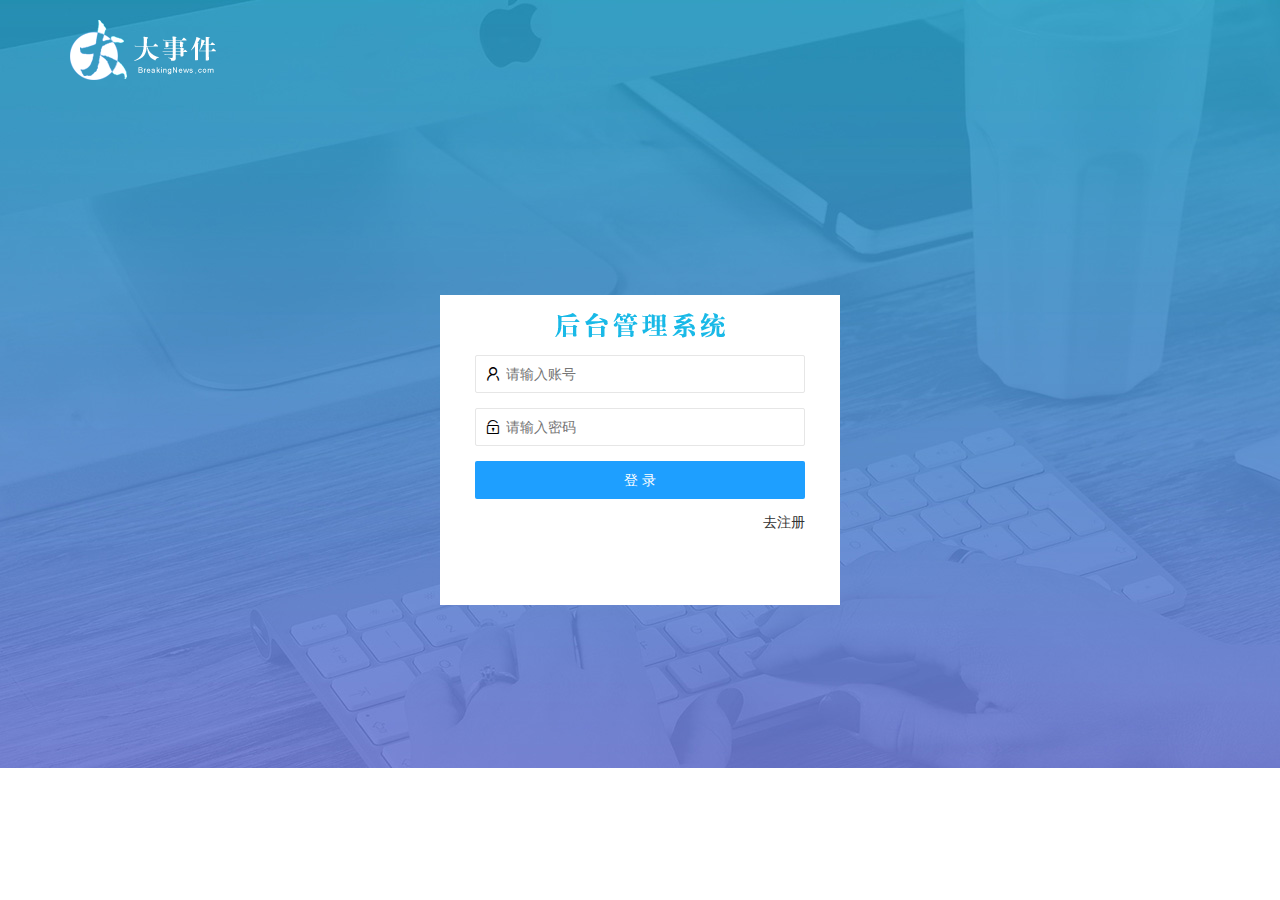
==== commit bff9e872: "初步完成大事件项目的登录注册页面的功能“ git commit -m 初步完成大事件项目的登录注册页面的功能“" ====
--- a/login.html
+++ b/login.html
@@ -2,15 +2,15 @@
 <html lang="en">
 
 <head>
-  <meta charset="UTF-8">
-  <meta name="viewport" content="width=device-width, initial-scale=1.0">
-  <title>登录界面</title>
+  <meta charset="UTF-8" />
+  <meta name="viewport" content="width=device-width, initial-scale=1.0" />
+  <title>大事件</title>
   <!-- 引入layUI样式表 -->
-  <link rel="stylesheet" href="assets/lib/layui/css/layui.css">
+  <link rel="stylesheet" href="assets/lib/layui/css/layui.css" />
   <!-- 引入基础设置样式表 -->
-  <link rel="stylesheet" href="assets/css/base.css">
+  <link rel="stylesheet" href="assets/css/base.css" />
   <!-- 引入此页面的样式表 -->
-  <link rel="stylesheet" href="assets/css/login.css">
+  <link rel="stylesheet" href="assets/css/login.css" />
 </head>
 
 <body>
@@ -18,7 +18,7 @@
   <header class="log_box layui-main">
     <h1>
       <a href="javascript:;">
-        <img src="assets/images/logo.png" alt="">
+        <img src="assets/images/logo.png" alt="" />
       </a>
     </h1>
   </header>
@@ -26,57 +26,59 @@
   <!-- 登录注册盒子 -->
   <main class="loginAndReg_box">
     <!-- title样式 -->
-    <div class="title"><img src="assets/images/login_title.png" alt=""></div>
+    <div class="title"></div>
+
     <!-- 登录界面 -->
     <div class="login_box">
       <!-- layUI结构 -->
-      <form class="layui-form" action="">
+      <form class="layui-form" id="login_form">
         <!-- 输入账号 -->
         <div class="layui-form-item">
           <i class="layui-icon layui-icon-username"></i>
           <input type="text" name="username" required lay-verify="required" placeholder="请输入账号" autocomplete="off"
-            class="layui-input">
+            class="layui-input" />
         </div>
         <!-- 输入密码 -->
         <div class="layui-form-item">
           <i class="layui-icon layui-icon-password"></i>
-          <input type="password" name="password" required lay-verify="required" placeholder="请输入密码" autocomplete="off"
-            class="layui-input">
+          <input type="password" name="password" required lay-verify="required|password" placeholder="请输入密码"
+            autocomplete="off" class="layui-input" />
         </div>
         <!-- 登录 -->
         <div class="layui-form-item">
-          <button class="layui-btn layui-btn-fluid" lay-submit lay-filter="formDemo">登录</button>
+          <button class="layui-btn layui-btn-fluid layui-btn-normal" lay-submit lay-filter="formDemo">登 录</button>
         </div>
         <div class="layui-form-item links">
           <a href="javascript:;" id="link_reg">去注册</a>
         </div>
       </form>
     </div>
+
     <!-- 注册界面 -->
     <div class="reg_box">
       <!-- layUI结构 -->
-      <form class="layui-form" action="">
+      <form class="layui-form" action="" id="reg_form">
         <!-- 输入账号 -->
         <div class="layui-form-item">
           <i class="layui-icon layui-icon-username"></i>
           <input type="text" name="username" required lay-verify="required" placeholder="请输入账号" autocomplete="off"
-            class="layui-input">
+            class="layui-input" />
         </div>
         <!-- 输入密码 -->
         <div class="layui-form-item">
           <i class="layui-icon layui-icon-password"></i>
-          <input type="password" name="password" required lay-verify="required" placeholder="请输入密码" autocomplete="off"
-            class="layui-input">
+          <input type="password" name="password" required lay-verify="required|password" placeholder="请输入密码"
+            autocomplete="off" class="layui-input password" />
         </div>
         <!-- 确认密码 -->
         <div class="layui-form-item">
           <i class="layui-icon layui-icon-password"></i>
-          <input type="repassword" name="repassword" required lay-verify="required" placeholder="请再次输入密码"
-            autocomplete="off" class="layui-input">
+          <input type="password" name="repassword" required lay-verify="required|password|repassword"
+            placeholder="请再次输入密码" autocomplete="off" class="layui-input" />
         </div>
         <!-- 登录 -->
         <div class="layui-form-item">
-          <button class="layui-btn layui-btn-fluid" lay-submit lay-filter="formDemo">立即注册</button>
+          <button class="layui-btn layui-btn-fluid layui-btn-normal" lay-submit lay-filter="formDemo">立即注册</button>
         </div>
         <div class="layui-form-item links">
           <a href="javascript:;" id="link_login">去登录</a>
@@ -84,7 +86,13 @@
       </form>
     </div>
   </main>
+  <!-- 引入jquery -->
   <script src="assets/lib/jquery.js"></script>
+  <!-- 引入layUI -->
+  <script src="assets/lib/layui/layui.all.js"></script>
+  <!-- 引入baseAPI.js -->
+  <script src="assets/js/baseAPI.js"></script>
+  <!-- 引入自己的js -->
   <script src="assets/js/login.js"></script>
 
 </body>
--- a/assets/css/login.css
+++ b/assets/css/login.css
@@ -24,8 +24,7 @@
 /* 登录title */
 .title {
 	height: 60px;
-	text-align: center;
-	line-height: 60px;
+	background: url(../images/login_title.png) no-repeat center;
 }
 
 .links {
@@ -36,7 +35,7 @@
 	position: relative;
 }
 
-.layui-icon {
+.layui-form-item .layui-icon {
 	position: absolute;
 	top: 50%;
 	left: 10px;
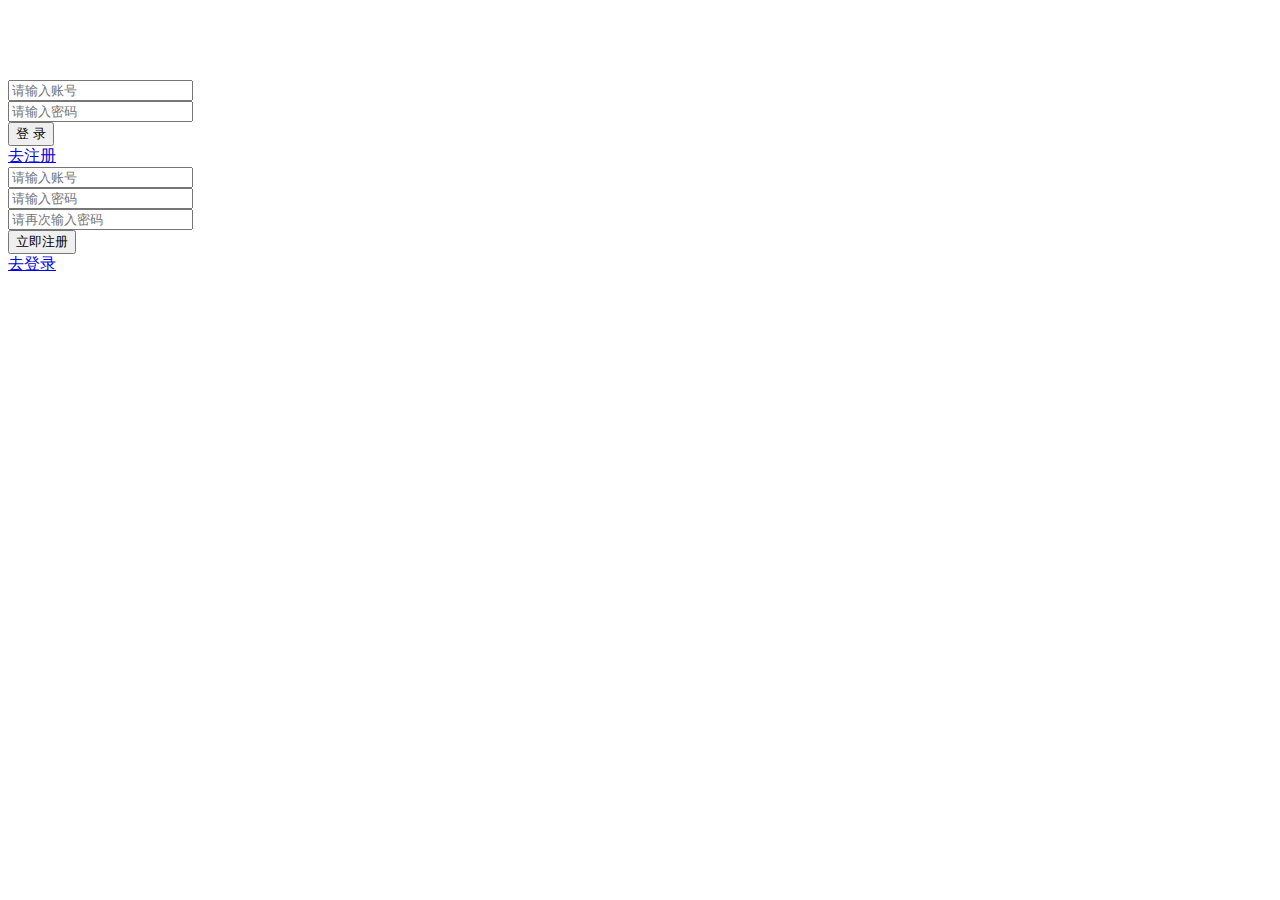
==== commit 617a5ebb: "完成了重置密码和更改用户昵称模块，在更改头像模块，遇到了一个不能上传文件的bug，明天解决" ====
--- a/login.html
+++ b/login.html
@@ -6,11 +6,11 @@
   <meta name="viewport" content="width=device-width, initial-scale=1.0" />
   <title>大事件</title>
   <!-- 引入layUI样式表 -->
-  <link rel="stylesheet" href="assets/lib/layui/css/layui.css" />
+  <link rel="stylesheet" href="/bigEvent/study/assets/lib/layui/css/layui.css" />
   <!-- 引入基础设置样式表 -->
-  <link rel="stylesheet" href="assets/css/base.css" />
+  <link rel="stylesheet" href="/bigEvent/study/assets/css/base.css" />
   <!-- 引入此页面的样式表 -->
-  <link rel="stylesheet" href="assets/css/login.css" />
+  <link rel="stylesheet" href="/bigEvent/study/assets/css/login.css" />
 </head>
 
 <body>
@@ -18,7 +18,7 @@
   <header class="log_box layui-main">
     <h1>
       <a href="javascript:;">
-        <img src="assets/images/logo.png" alt="" />
+        <img src="/bigEvent/study/assets/images/logo.png" alt="" />
       </a>
     </h1>
   </header>
@@ -87,13 +87,13 @@
     </div>
   </main>
   <!-- 引入jquery -->
-  <script src="assets/lib/jquery.js"></script>
+  <script src="/bigEvent/study/assets/lib/jquery.js"></script>
   <!-- 引入layUI -->
-  <script src="assets/lib/layui/layui.all.js"></script>
+  <script src="/bigEvent/study/assets/lib/layui/layui.all.js"></script>
   <!-- 引入baseAPI.js -->
-  <script src="assets/js/baseAPI.js"></script>
+  <script src="/bigEvent/study/assets/js/baseAPI.js"></script>
   <!-- 引入自己的js -->
-  <script src="assets/js/login.js"></script>
+  <script src="/bigEvent/study/assets/js/login.js"></script>
 
 </body>
 
